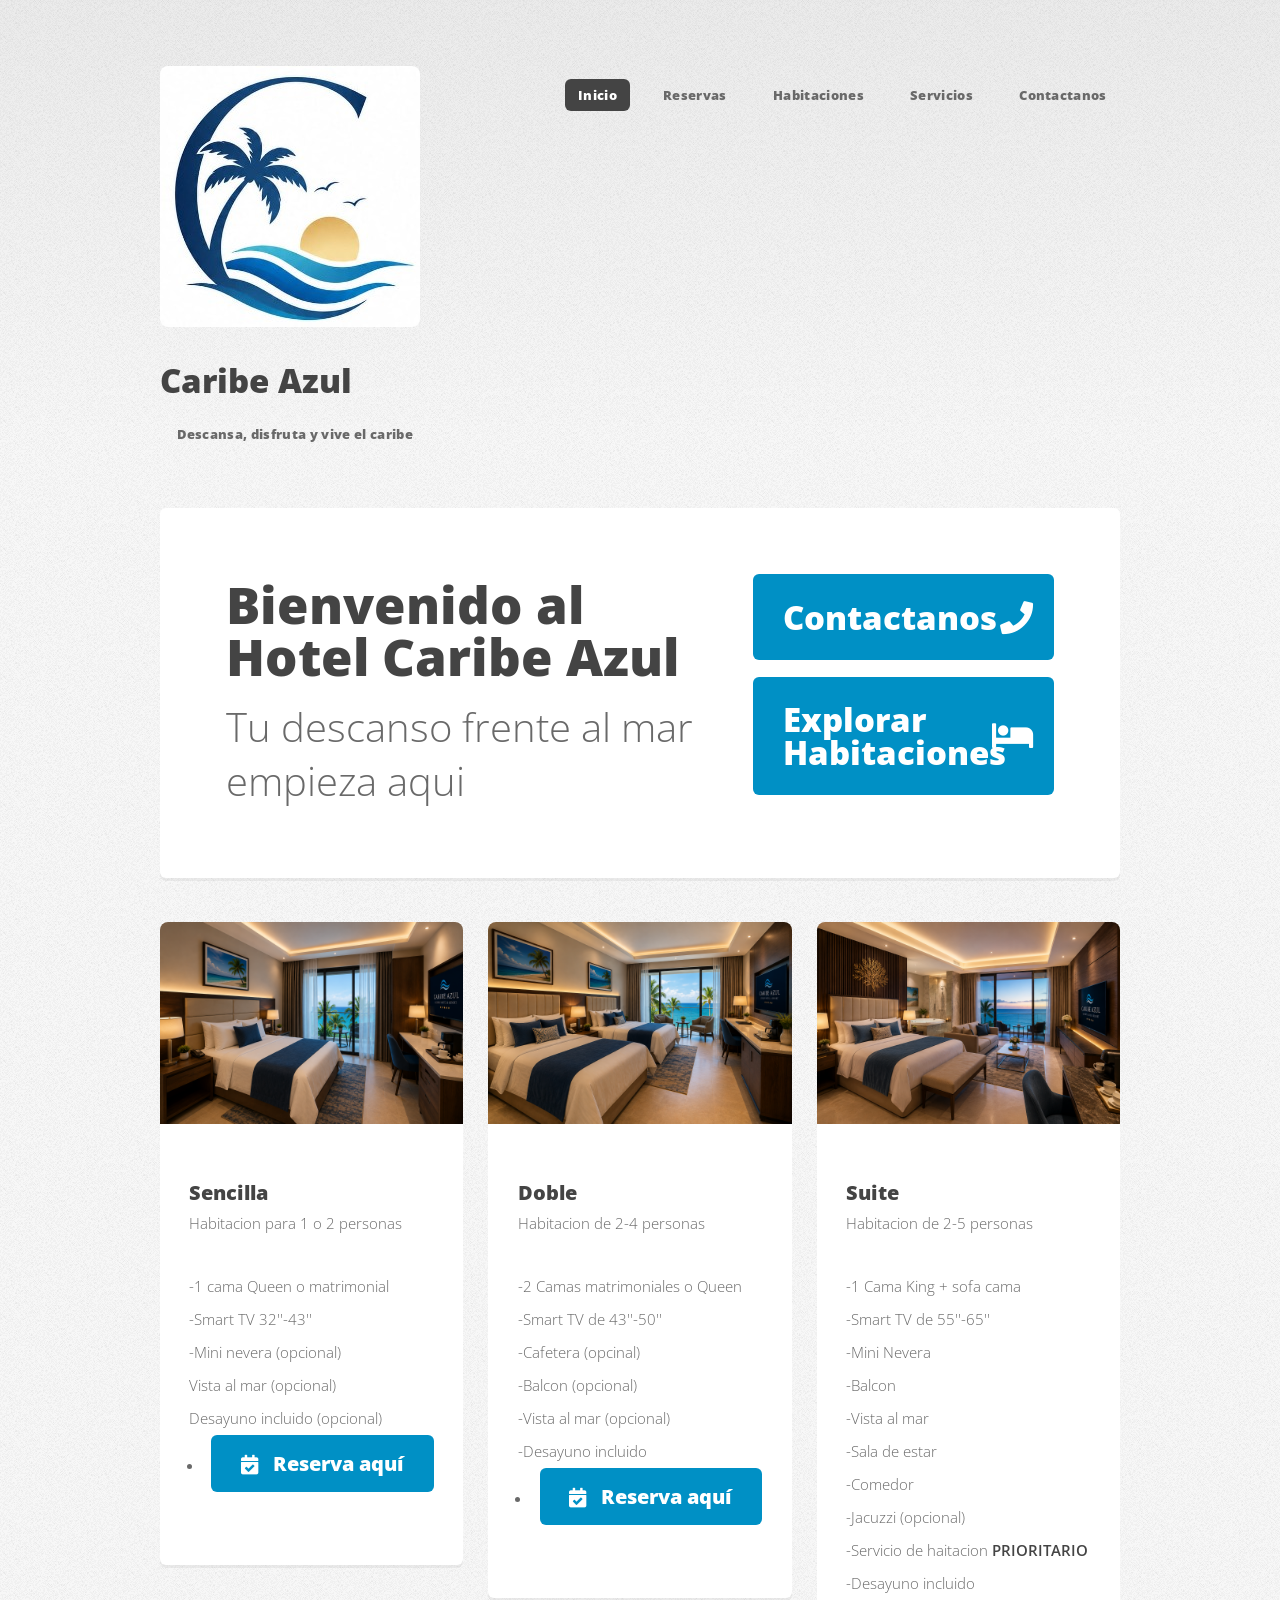
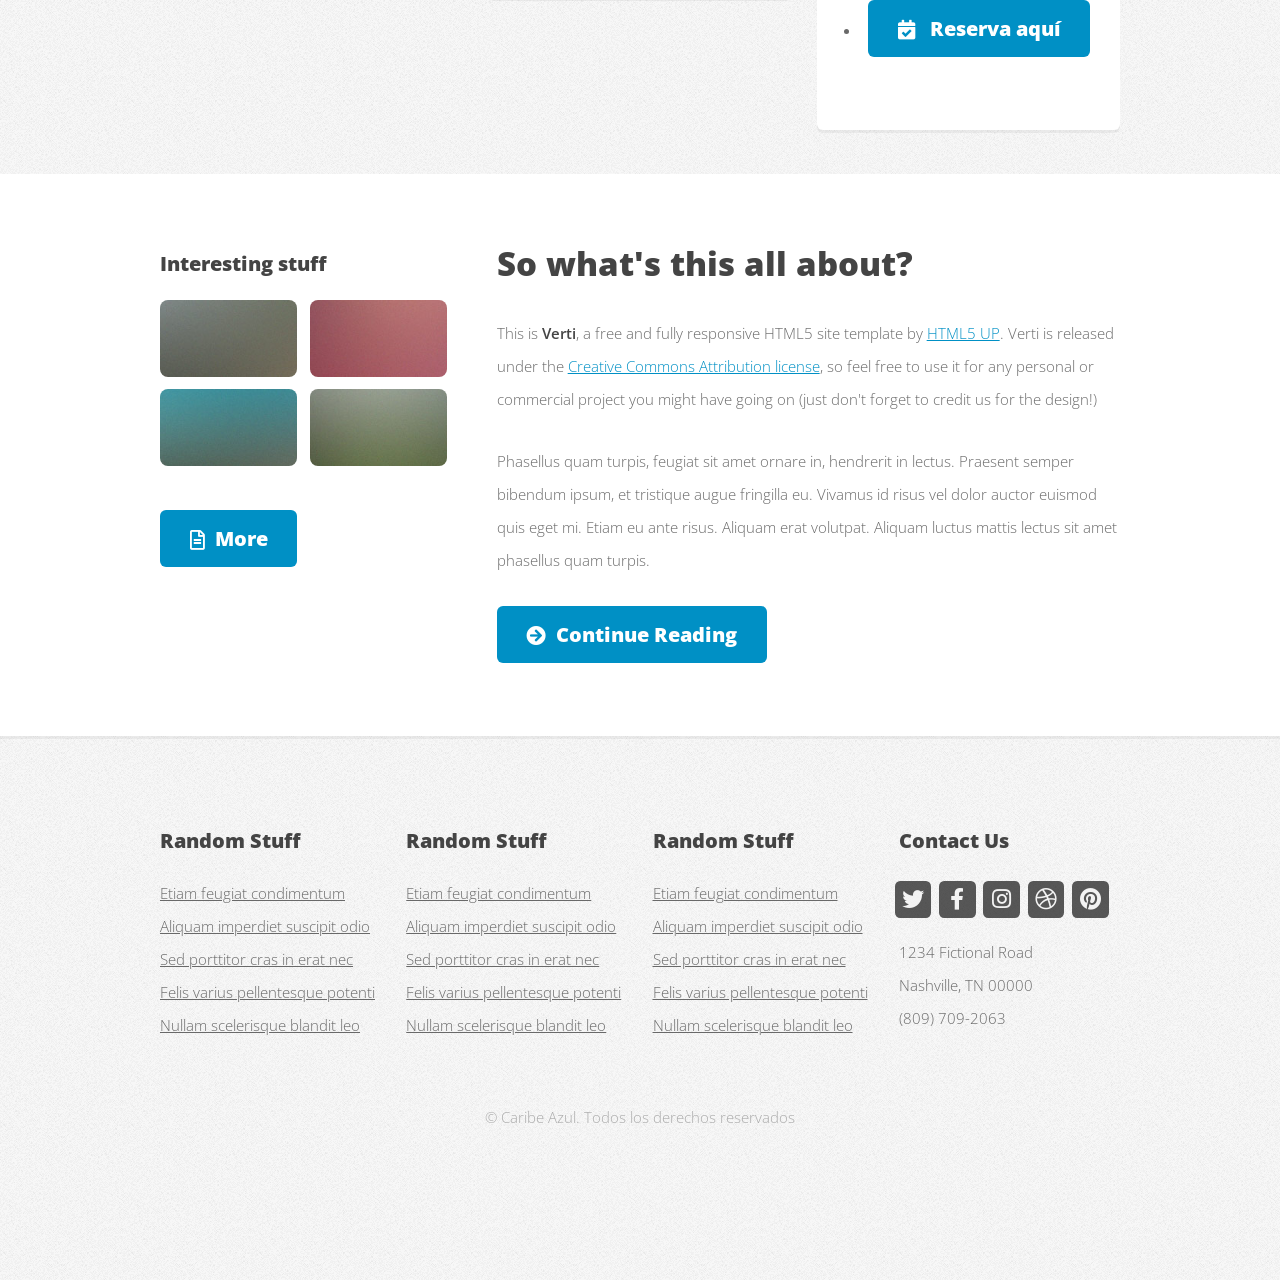
==== index.html @ dfb367d3 "Add files via upload" ====
<!DOCTYPE HTML>
<!--
	Verti by HTML5 UP
	html5up.net | @ajlkn
	Free for personal and commercial use under the CCA 3.0 license (html5up.net/license)
-->
<html>
	<head>
		<title>Verti by HTML5 UP</title>
		<meta charset="utf-8" />
		<meta name="viewport" content="width=device-width, initial-scale=1, user-scalable=no" />
		<link rel="stylesheet" href="assets/css/main.css" />
	</head>
	<body class="is-preload homepage">
		<div id="page-wrapper">

			<!-- Header -->
				<div id="header-wrapper">
					<header id="header" class="container">

						<!-- Logo -->
							<div id="logo">
								<a href="#" class="image featured"><img src="images/caribeazul4.jpeg" alt="Logo"></a><h2>Caribe Azul</h2>
								<span>Descansa, disfruta y vive el caribe</span>
							</div>

						<!-- Nav -->
							<nav id="nav">
								<ul>
									<li class="current"><a href="index.html">Inicio</a></li>
									<li>
										<a href="#">Reservas</a>
										<ul>
											<li><a href="#">Reservar habitacion</a></li>
											<li><a href="#">Consultar reserva</a></li>
											<li><a href="#">Politicas de cancelacion</a></li>
										</ul>
									</li>
									<li><a href="left-sidebar.html">Habitaciones</a></li>
									<li><a href="right-sidebar.html">Servicios</a></li>
									<li><a href="no-sidebar.html">Contactanos</a></li>
								</ul>
							</nav>

					</header>
				</div>

			<!-- Banner -->
				<div id="banner-wrapper">
					<div id="banner" class="box container">
						<div class="row">
							<div class="col-7 col-12-medium">
								<h2>Bienvenido al Hotel Caribe Azul</h2>
								<p>Tu descanso frente al mar empieza aqui</p>
							</div>
							<div class="col-5 col-12-medium">
								<ul>
									<li><a href="#contactanos" class="button large icon solid fa-phone">Contactanos</a></li>
									<li><a href="#habitaciones" class="button large icon solid fa-bed">
                                    Explorar Habitaciones</a></li>
								</ul>
							</div>
						</div>
					</div>
				</div>

			<!-- Features -->
				<div id="features-wrapper">
                 <div id="habitaciones"></div>
					<div class="container">
						<div class="row">
							<div class="col-4 col-12-medium">

								<!-- Box -->
									<section class="box feature">
										<a href="#" class="image featured"><img src="images/sencillo.png" alt="" /></a>
										<div class="inner">
											<header>
												<h2>Sencilla</h2>
												<p>Habitacion para 1 o 2 personas</p>
											</header>
											<p>-1 cama Queen o matrimonial</p>
											<p>-Smart TV 32''-43''</p>
											<p>-Mini nevera (opcional)</p>
											<p>Vista al mar (opcional)</p>
											<p>Desayuno incluido (opcional)</p>
											<ul>
									            <li><a href="#" <a href="#reservas" class="button icon solid fa-calendar-check">
                                                  Reserva aquí</a></li>
										    </ul>
										</div>
									</section>

							</div>
							<div class="col-4 col-12-medium">

								<!-- Box -->
									<section class="box feature">
										<a href="#" class="image featured"><img src="images/doble1.png" alt="" /></a>
										<div class="inner">
											<header>
												<h2>Doble</h2>
												<p>Habitacion de 2-4 personas</p>
											</header>
											<p>-2 Camas matrimoniales o Queen</p>
											<p>-Smart TV de 43''-50''</p>
											<p>-Cafetera (opcinal)</p>
											<p>-Balcon (opcional)</p>
											<p>-Vista al mar (opcional)</p>
											<p>-Desayuno incluido</p>
											<ul>
									            <li><a href="#" <a href="#reservas" class="button icon solid fa-calendar-check">
                                                  Reserva aquí</a></li>
										    </ul>
										</div>
									</section>

							</div>
							<div class="col-4 col-12-medium">

								<!-- Box -->
									<section class="box feature">
										<a href="#" class="image featured"><img src="images/suite1.png" alt="" /></a>
										<div class="inner">
											<header>
												<h2>Suite</h2>
												<p>Habitacion de 2-5 personas</p>
											</header>
											<p>-1 Cama King + sofa cama</p>
											<p>-Smart TV de 55''-65''</p>
											<p>-Mini Nevera</p>
											<p>-Balcon</p>
											<p>-Vista al mar</p>
											<p>-Sala de estar</p>
											<p>-Comedor</p>
											<p>-Jacuzzi (opcional)</p>
											<p>-Servicio de haitacion <b>PRIORITARIO</b></p>
											<p>-Desayuno incluido</p>
											<ul>
									            <li><a href="#" <a href="#reservas" class="button icon solid fa-calendar-check">
                                                  Reserva aquí</a></li>
										    </ul>
										</div>
									</section>

							</div>
						</div>
					</div>
				</div>

			<!-- Main -->
				<div id="main-wrapper">
					<div class="container">
						<div class="row gtr-200">
							<div class="col-4 col-12-medium">

								<!-- Sidebar -->
									<div id="sidebar">
										<section class="widget thumbnails">
											<h3>Interesting stuff</h3>
											<div class="grid">
												<div class="row gtr-50">
													<div class="col-6"><a href="#" class="image fit"><img src="images/pic04.jpg" alt="" /></a></div>
													<div class="col-6"><a href="#" class="image fit"><img src="images/pic05.jpg" alt="" /></a></div>
													<div class="col-6"><a href="#" class="image fit"><img src="images/pic06.jpg" alt="" /></a></div>
													<div class="col-6"><a href="#" class="image fit"><img src="images/pic07.jpg" alt="" /></a></div>
												</div>
											</div>
											<a href="#" class="button icon fa-file-alt">More</a>
										</section>
									</div>

							</div>
							<div class="col-8 col-12-medium imp-medium">

								<!-- Content -->
									<div id="content">
										<section class="last">
											<h2>So what's this all about?</h2>
											<p>This is <strong>Verti</strong>, a free and fully responsive HTML5 site template by <a href="http://html5up.net">HTML5 UP</a>.
											Verti is released under the <a href="http://html5up.net/license">Creative Commons Attribution license</a>, so feel free to use it for any personal or commercial project you might have going on (just don't forget to credit us for the design!)</p>
											<p>Phasellus quam turpis, feugiat sit amet ornare in, hendrerit in lectus. Praesent semper bibendum ipsum, et tristique augue fringilla eu. Vivamus id risus vel dolor auctor euismod quis eget mi. Etiam eu ante risus. Aliquam erat volutpat. Aliquam luctus mattis lectus sit amet phasellus quam turpis.</p>
											<a href="#" class="button icon solid fa-arrow-circle-right">Continue Reading</a>
										</section>
									</div>

							</div>
						</div>
					</div>
				</div>

			<!-- Footer -->
				<div id="footer-wrapper">
					<div id="contactanos"></div>
					<footer id="footer" class="container">
						<div class="row">
							<div class="col-3 col-6-medium col-12-small">

								<!-- Links -->
									<section class="widget links">
										<h3>Random Stuff</h3>
										<ul class="style2">
											<li><a href="#">Etiam feugiat condimentum</a></li>
											<li><a href="#">Aliquam imperdiet suscipit odio</a></li>
											<li><a href="#">Sed porttitor cras in erat nec</a></li>
											<li><a href="#">Felis varius pellentesque potenti</a></li>
											<li><a href="#">Nullam scelerisque blandit leo</a></li>
										</ul>
									</section>

							</div>
							<div class="col-3 col-6-medium col-12-small">

								<!-- Links -->
									<section class="widget links">
										<h3>Random Stuff</h3>
										<ul class="style2">
											<li><a href="#">Etiam feugiat condimentum</a></li>
											<li><a href="#">Aliquam imperdiet suscipit odio</a></li>
											<li><a href="#">Sed porttitor cras in erat nec</a></li>
											<li><a href="#">Felis varius pellentesque potenti</a></li>
											<li><a href="#">Nullam scelerisque blandit leo</a></li>
										</ul>
									</section>

							</div>
							<div class="col-3 col-6-medium col-12-small">

								<!-- Links -->
									<section class="widget links">
										<h3>Random Stuff</h3>
										<ul class="style2">
											<li><a href="#">Etiam feugiat condimentum</a></li>
											<li><a href="#">Aliquam imperdiet suscipit odio</a></li>
											<li><a href="#">Sed porttitor cras in erat nec</a></li>
											<li><a href="#">Felis varius pellentesque potenti</a></li>
											<li><a href="#">Nullam scelerisque blandit leo</a></li>
										</ul>
									</section>

							</div>
							<div class="col-3 col-6-medium col-12-small">

								<!-- Contact -->
									<section class="widget contact last">
										<h3>Contact Us</h3>
										<ul>
											<li><a href="#" class="icon brands fa-twitter"><span class="label">Twitter</span></a></li>
											<li><a href="#" class="icon brands fa-facebook-f"><span class="label">Facebook</span></a></li>
											<li><a href="#" class="icon brands fa-instagram"><span class="label">Instagram</span></a></li>
											<li><a href="#" class="icon brands fa-dribbble"><span class="label">Dribbble</span></a></li>
											<li><a href="#" class="icon brands fa-pinterest"><span class="label">Pinterest</span></a></li>
										</ul>
										<p>1234 Fictional Road<br />
										Nashville, TN 00000<br />
										(809) 709-2063</p>
									</section>

							</div>
						</div>
						<div class="row">
							<div class="col-12">
								<div id="copyright">
									<ul class="menu">
										<li>&copy; Caribe Azul. Todos los derechos reservados</li>
									</ul>
								</div>
							</div>
						</div>
					</footer>
				</div>

			</div>

		<!-- Scripts -->

			<script src="assets/js/jquery.min.js"></script>
			<script src="assets/js/jquery.dropotron.min.js"></script>
			<script src="assets/js/browser.min.js"></script>
			<script src="assets/js/breakpoints.min.js"></script>
			<script src="assets/js/util.js"></script>
			<script src="assets/js/main.js"></script>

	</body>
</html>
---- assets/css/main.css ----
@import url("fontawesome-all.min.css");
@import url("https://fonts.googleapis.com/css?family=Oleo+Script:400|Open+Sans:300,300italic,600,600italic,800");

/*
	Verti by HTML5 UP
	html5up.net | @ajlkn
	Free for personal and commercial use under the CCA 3.0 license (html5up.net/license)
*/

html, body, div, span, applet, object,
iframe, h1, h2, h3, h4, h5, h6, p, blockquote,
pre, a, abbr, acronym, address, big, cite,
code, del, dfn, em, img, ins, kbd, q, s, samp,
small, strike, strong, sub, sup, tt, var, b,
u, i, center, dl, dt, dd, ol, ul, li, fieldset,
form, label, legend, table, caption, tbody,
tfoot, thead, tr, th, td, article, aside,
canvas, details, embed, figure, figcaption,
footer, header, hgroup, menu, nav, output, ruby,
section, summary, time, mark, audio, video {
	margin: 0;
	padding: 0;
	border: 0;
	font-size: 100%;
	font: inherit;
	vertical-align: baseline;}

article, aside, details, figcaption, figure,
footer, header, hgroup, menu, nav, section {
	display: block;}

body {
	line-height: 1;
}

ol, ul {
	list-style: none;
}

blockquote, q {
	quotes: none;
}

	blockquote:before, blockquote:after, q:before, q:after {
		content: '';
		content: none;
	}

table {
	border-collapse: collapse;
	border-spacing: 0;
}

body {
	-webkit-text-size-adjust: none;
}

mark {
	background-color: transparent;
	color: inherit;
}

input::-moz-focus-inner {
	border: 0;
	padding: 0;
}

input, select, textarea {
	-moz-appearance: none;
	-webkit-appearance: none;
	-ms-appearance: none;
	appearance: none;
}

/* Basic */

	@-ms-viewport {
		width: device-width;
	}

	html {
		box-sizing: border-box;
	}

	*, *:before, *:after {
		box-sizing: inherit;
	}

	body {
		background-image: -moz-linear-gradient(top, rgba(0, 0, 0, 0.05), rgba(0, 0, 0, 0)), url("images/bg01.png");
		background-image: -webkit-linear-gradient(top, rgba(0, 0, 0, 0.05), rgba(0, 0, 0, 0)), url("images/bg01.png");
		background-image: -ms-linear-gradient(top, rgba(0, 0, 0, 0.05), rgba(0, 0, 0, 0)), url("images/bg01.png");
		background-image: linear-gradient(top, rgba(0, 0, 0, 0.05), rgba(0, 0, 0, 0)), url("images/bg01.png");
		background-color: #f7f7f7;
		background-position: top left, top left;
		background-repeat: repeat-x, repeat;
		background-size: 100% 30em, auto;
		font-family: 'Open Sans', sans-serif;
		font-size: 13pt;
		color: #696969;
		font-weight: 300;
		line-height: 2.25em;
	}

		body.is-preload *, body.is-preload *:before, body.is-preload *:after {
			-moz-animation: none !important;
			-webkit-animation: none !important;
			-ms-animation: none !important;
			animation: none !important;
			-moz-transition: none !important;
			-webkit-transition: none !important;
			-ms-transition: none !important;
			transition: none !important;
		}

	input, select, textarea {
		font-family: 'Open Sans', sans-serif;
		font-size: 13pt;
		color: #696969;
		font-weight: 300;
		line-height: 2.25em;
	}

	a {
		color: #0090c5;
		text-decoration: underline;
	}

		a:hover {
			text-decoration: none;
		}

	h1, h2, h3, h4, h5, h6 {
		color: #444;
		font-weight: 800;
	}

		h1 a, h2 a, h3 a, h4 a, h5 a, h6 a {
			color: inherit;
			text-decoration: none;
			outline: 0;
		}

	h2 {
		font-size: 2.25em;
		margin: 0 0 1.1em 0;
		line-height: 1em;
	}

	h3 {
		font-size: 1.35em;
		margin: 0 0 1em 0;
	}

	b, strong {
		font-weight: 600;
		color: #444;
	}

	i, em {
		font-style: italic;
	}

	br.clear {
		clear: both;
	}

	sub {
		position: relative;
		top: 0.5em;
		font-size: 0.8em;
	}

	sup {
		position: relative;
		top: -0.5em;
		font-size: 0.8em;
	}

	hr {
		border: 0;
		border-top: solid 1px #eee;
	}

	blockquote {
		border-left: solid 0.5em #eee;
		padding: 1em 0 1em 2em;
		font-style: italic;
	}

	p, ul, ol, dl, table {
		margin-bottom: 2em;
	}

/* Container */

	.container {
		margin: 0 auto;
		max-width: 100%;
		width: 1400px;
	}

		@media screen and (max-width: 1680px) {

			.container {
				width: 1200px;
			}

		}

		@media screen and (max-width: 1280px) {

			.container {
				width: 960px;
			}

		}

		@media screen and (max-width: 980px) {

			.container {
				width: 90%;
			}

		}

		@media screen and (max-width: 736px) {

			.container {
				width: 100%;
			}

		}

/* Row */

	.row {
		display: flex;
		flex-wrap: wrap;
		box-sizing: border-box;
		align-items: stretch;
	}

		.row > * {
			box-sizing: border-box;
		}

		.row.gtr-uniform > * > :last-child {
			margin-bottom: 0;
		}

		.row.aln-left {
			justify-content: flex-start;
		}

		.row.aln-center {
			justify-content: center;
		}

		.row.aln-right {
			justify-content: flex-end;
		}

		.row.aln-top {
			align-items: flex-start;
		}

		.row.aln-middle {
			align-items: center;
		}

		.row.aln-bottom {
			align-items: flex-end;
		}

		.row > .imp {
			order: -1;
		}

		.row > .col-1 {
			width: 8.33333%;
		}

		.row > .off-1 {
			margin-left: 8.33333%;
		}

		.row > .col-2 {
			width: 16.66667%;
		}

		.row > .off-2 {
			margin-left: 16.66667%;
		}

		.row > .col-3 {
			width: 25%;
		}

		.row > .off-3 {
			margin-left: 25%;
		}

		.row > .col-4 {
			width: 33.33333%;
		}

		.row > .off-4 {
			margin-left: 33.33333%;
		}

		.row > .col-5 {
			width: 41.66667%;
		}

		.row > .off-5 {
			margin-left: 41.66667%;
		}

		.row > .col-6 {
			width: 50%;
		}

		.row > .off-6 {
			margin-left: 50%;
		}

		.row > .col-7 {
			width: 58.33333%;
		}

		.row > .off-7 {
			margin-left: 58.33333%;
		}

		.row > .col-8 {
			width: 66.66667%;
		}

		.row > .off-8 {
			margin-left: 66.66667%;
		}

		.row > .col-9 {
			width: 75%;
		}

		.row > .off-9 {
			margin-left: 75%;
		}

		.row > .col-10 {
			width: 83.33333%;
		}

		.row > .off-10 {
			margin-left: 83.33333%;
		}

		.row > .col-11 {
			width: 91.66667%;
		}

		.row > .off-11 {
			margin-left: 91.66667%;
		}

		.row > .col-12 {
			width: 100%;
		}

		.row > .off-12 {
			margin-left: 100%;
		}

		.row.gtr-0 {
			margin-top: 0px;
			margin-left: 0px;
		}

			.row.gtr-0 > * {
				padding: 0px 0 0 0px;
			}

			.row.gtr-0.gtr-uniform {
				margin-top: 0px;
			}

				.row.gtr-0.gtr-uniform > * {
					padding-top: 0px;
				}

		.row.gtr-25 {
			margin-top: -10px;
			margin-left: -10px;
		}

			.row.gtr-25 > * {
				padding: 10px 0 0 10px;
			}

			.row.gtr-25.gtr-uniform {
				margin-top: -10px;
			}

				.row.gtr-25.gtr-uniform > * {
					padding-top: 10px;
				}

		.row.gtr-50 {
			margin-top: -20px;
			margin-left: -20px;
		}

			.row.gtr-50 > * {
				padding: 20px 0 0 20px;
			}

			.row.gtr-50.gtr-uniform {
				margin-top: -20px;
			}

				.row.gtr-50.gtr-uniform > * {
					padding-top: 20px;
				}

		.row {
			margin-top: -40px;
			margin-left: -40px;
		}

			.row > * {
				padding: 40px 0 0 40px;
			}

			.row.gtr-uniform {
				margin-top: -40px;
			}

				.row.gtr-uniform > * {
					padding-top: 40px;
				}

		.row.gtr-150 {
			margin-top: -60px;
			margin-left: -60px;
		}

			.row.gtr-150 > * {
				padding: 60px 0 0 60px;
			}

			.row.gtr-150.gtr-uniform {
				margin-top: -60px;
			}

				.row.gtr-150.gtr-uniform > * {
					padding-top: 60px;
				}

		.row.gtr-200 {
			margin-top: -80px;
			margin-left: -80px;
		}

			.row.gtr-200 > * {
				padding: 80px 0 0 80px;
			}

			.row.gtr-200.gtr-uniform {
				margin-top: -80px;
			}

				.row.gtr-200.gtr-uniform > * {
					padding-top: 80px;
				}

		@media screen and (max-width: 1680px) {

			.row {
				display: flex;
				flex-wrap: wrap;
				box-sizing: border-box;
				align-items: stretch;
			}

				.row > * {
					box-sizing: border-box;
				}

				.row.gtr-uniform > * > :last-child {
					margin-bottom: 0;
				}

				.row.aln-left {
					justify-content: flex-start;
				}

				.row.aln-center {
					justify-content: center;
				}

				.row.aln-right {
					justify-content: flex-end;
				}

				.row.aln-top {
					align-items: flex-start;
				}

				.row.aln-middle {
					align-items: center;
				}

				.row.aln-bottom {
					align-items: flex-end;
				}

				.row > .imp-xlarge {
					order: -1;
				}

				.row > .col-1-xlarge {
					width: 8.33333%;
				}

				.row > .off-1-xlarge {
					margin-left: 8.33333%;
				}

				.row > .col-2-xlarge {
					width: 16.66667%;
				}

				.row > .off-2-xlarge {
					margin-left: 16.66667%;
				}

				.row > .col-3-xlarge {
					width: 25%;
				}

				.row > .off-3-xlarge {
					margin-left: 25%;
				}

				.row > .col-4-xlarge {
					width: 33.33333%;
				}

				.row > .off-4-xlarge {
					margin-left: 33.33333%;
				}

				.row > .col-5-xlarge {
					width: 41.66667%;
				}

				.row > .off-5-xlarge {
					margin-left: 41.66667%;
				}

				.row > .col-6-xlarge {
					width: 50%;
				}

				.row > .off-6-xlarge {
					margin-left: 50%;
				}

				.row > .col-7-xlarge {
					width: 58.33333%;
				}

				.row > .off-7-xlarge {
					margin-left: 58.33333%;
				}

				.row > .col-8-xlarge {
					width: 66.66667%;
				}

				.row > .off-8-xlarge {
					margin-left: 66.66667%;
				}

				.row > .col-9-xlarge {
					width: 75%;
				}

				.row > .off-9-xlarge {
					margin-left: 75%;
				}

				.row > .col-10-xlarge {
					width: 83.33333%;
				}

				.row > .off-10-xlarge {
					margin-left: 83.33333%;
				}

				.row > .col-11-xlarge {
					width: 91.66667%;
				}

				.row > .off-11-xlarge {
					margin-left: 91.66667%;
				}

				.row > .col-12-xlarge {
					width: 100%;
				}

				.row > .off-12-xlarge {
					margin-left: 100%;
				}

				.row.gtr-0 {
					margin-top: 0px;
					margin-left: 0px;
				}

					.row.gtr-0 > * {
						padding: 0px 0 0 0px;
					}

					.row.gtr-0.gtr-uniform {
						margin-top: 0px;
					}

						.row.gtr-0.gtr-uniform > * {
							padding-top: 0px;
						}

				.row.gtr-25 {
					margin-top: -10px;
					margin-left: -10px;
				}

					.row.gtr-25 > * {
						padding: 10px 0 0 10px;
					}

					.row.gtr-25.gtr-uniform {
						margin-top: -10px;
					}

						.row.gtr-25.gtr-uniform > * {
							padding-top: 10px;
						}

				.row.gtr-50 {
					margin-top: -20px;
					margin-left: -20px;
				}

					.row.gtr-50 > * {
						padding: 20px 0 0 20px;
					}

					.row.gtr-50.gtr-uniform {
						margin-top: -20px;
					}

						.row.gtr-50.gtr-uniform > * {
							padding-top: 20px;
						}

				.row {
					margin-top: -40px;
					margin-left: -40px;
				}

					.row > * {
						padding: 40px 0 0 40px;
					}

					.row.gtr-uniform {
						margin-top: -40px;
					}

						.row.gtr-uniform > * {
							padding-top: 40px;
						}

				.row.gtr-150 {
					margin-top: -60px;
					margin-left: -60px;
				}

					.row.gtr-150 > * {
						padding: 60px 0 0 60px;
					}

					.row.gtr-150.gtr-uniform {
						margin-top: -60px;
					}

						.row.gtr-150.gtr-uniform > * {
							padding-top: 60px;
						}

				.row.gtr-200 {
					margin-top: -80px;
					margin-left: -80px;
				}

					.row.gtr-200 > * {
						padding: 80px 0 0 80px;
					}

					.row.gtr-200.gtr-uniform {
						margin-top: -80px;
					}

						.row.gtr-200.gtr-uniform > * {
							padding-top: 80px;
						}

		}

		@media screen and (max-width: 1280px) {

			.row {
				display: flex;
				flex-wrap: wrap;
				box-sizing: border-box;
				align-items: stretch;
			}

				.row > * {
					box-sizing: border-box;
				}

				.row.gtr-uniform > * > :last-child {
					margin-bottom: 0;
				}

				.row.aln-left {
					justify-content: flex-start;
				}

				.row.aln-center {
					justify-content: center;
				}

				.row.aln-right {
					justify-content: flex-end;
				}

				.row.aln-top {
					align-items: flex-start;
				}

				.row.aln-middle {
					align-items: center;
				}

				.row.aln-bottom {
					align-items: flex-end;
				}

				.row > .imp-large {
					order: -1;
				}

				.row > .col-1-large {
					width: 8.33333%;
				}

				.row > .off-1-large {
					margin-left: 8.33333%;
				}

				.row > .col-2-large {
					width: 16.66667%;
				}

				.row > .off-2-large {
					margin-left: 16.66667%;
				}

				.row > .col-3-large {
					width: 25%;
				}

				.row > .off-3-large {
					margin-left: 25%;
				}

				.row > .col-4-large {
					width: 33.33333%;
				}

				.row > .off-4-large {
					margin-left: 33.33333%;
				}

				.row > .col-5-large {
					width: 41.66667%;
				}

				.row > .off-5-large {
					margin-left: 41.66667%;
				}

				.row > .col-6-large {
					width: 50%;
				}

				.row > .off-6-large {
					margin-left: 50%;
				}

				.row > .col-7-large {
					width: 58.33333%;
				}

				.row > .off-7-large {
					margin-left: 58.33333%;
				}

				.row > .col-8-large {
					width: 66.66667%;
				}

				.row > .off-8-large {
					margin-left: 66.66667%;
				}

				.row > .col-9-large {
					width: 75%;
				}

				.row > .off-9-large {
					margin-left: 75%;
				}

				.row > .col-10-large {
					width: 83.33333%;
				}

				.row > .off-10-large {
					margin-left: 83.33333%;
				}

				.row > .col-11-large {
					width: 91.66667%;
				}

				.row > .off-11-large {
					margin-left: 91.66667%;
				}

				.row > .col-12-large {
					width: 100%;
				}

				.row > .off-12-large {
					margin-left: 100%;
				}

				.row.gtr-0 {
					margin-top: 0px;
					margin-left: 0px;
				}

					.row.gtr-0 > * {
						padding: 0px 0 0 0px;
					}

					.row.gtr-0.gtr-uniform {
						margin-top: 0px;
					}

						.row.gtr-0.gtr-uniform > * {
							padding-top: 0px;
						}

				.row.gtr-25 {
					margin-top: -6.25px;
					margin-left: -6.25px;
				}

					.row.gtr-25 > * {
						padding: 6.25px 0 0 6.25px;
					}

					.row.gtr-25.gtr-uniform {
						margin-top: -6.25px;
					}

						.row.gtr-25.gtr-uniform > * {
							padding-top: 6.25px;
						}

				.row.gtr-50 {
					margin-top: -12.5px;
					margin-left: -12.5px;
				}

					.row.gtr-50 > * {
						padding: 12.5px 0 0 12.5px;
					}

					.row.gtr-50.gtr-uniform {
						margin-top: -12.5px;
					}

						.row.gtr-50.gtr-uniform > * {
							padding-top: 12.5px;
						}

				.row {
					margin-top: -25px;
					margin-left: -25px;
				}

					.row > * {
						padding: 25px 0 0 25px;
					}

					.row.gtr-uniform {
						margin-top: -25px;
					}

						.row.gtr-uniform > * {
							padding-top: 25px;
						}

				.row.gtr-150 {
					margin-top: -37.5px;
					margin-left: -37.5px;
				}

					.row.gtr-150 > * {
						padding: 37.5px 0 0 37.5px;
					}

					.row.gtr-150.gtr-uniform {
						margin-top: -37.5px;
					}

						.row.gtr-150.gtr-uniform > * {
							padding-top: 37.5px;
						}

				.row.gtr-200 {
					margin-top: -50px;
					margin-left: -50px;
				}

					.row.gtr-200 > * {
						padding: 50px 0 0 50px;
					}

					.row.gtr-200.gtr-uniform {
						margin-top: -50px;
					}

						.row.gtr-200.gtr-uniform > * {
							padding-top: 50px;
						}

		}

		@media screen and (max-width: 980px) {

			.row {
				display: flex;
				flex-wrap: wrap;
				box-sizing: border-box;
				align-items: stretch;
			}

				.row > * {
					box-sizing: border-box;
				}

				.row.gtr-uniform > * > :last-child {
					margin-bottom: 0;
				}

				.row.aln-left {
					justify-content: flex-start;
				}

				.row.aln-center {
					justify-content: center;
				}

				.row.aln-right {
					justify-content: flex-end;
				}

				.row.aln-top {
					align-items: flex-start;
				}

				.row.aln-middle {
					align-items: center;
				}

				.row.aln-bottom {
					align-items: flex-end;
				}

				.row > .imp-medium {
					order: -1;
				}

				.row > .col-1-medium {
					width: 8.33333%;
				}

				.row > .off-1-medium {
					margin-left: 8.33333%;
				}

				.row > .col-2-medium {
					width: 16.66667%;
				}

				.row > .off-2-medium {
					margin-left: 16.66667%;
				}

				.row > .col-3-medium {
					width: 25%;
				}

				.row > .off-3-medium {
					margin-left: 25%;
				}

				.row > .col-4-medium {
					width: 33.33333%;
				}

				.row > .off-4-medium {
					margin-left: 33.33333%;
				}

				.row > .col-5-medium {
					width: 41.66667%;
				}

				.row > .off-5-medium {
					margin-left: 41.66667%;
				}

				.row > .col-6-medium {
					width: 50%;
				}

				.row > .off-6-medium {
					margin-left: 50%;
				}

				.row > .col-7-medium {
					width: 58.33333%;
				}

				.row > .off-7-medium {
					margin-left: 58.33333%;
				}

				.row > .col-8-medium {
					width: 66.66667%;
				}

				.row > .off-8-medium {
					margin-left: 66.66667%;
				}

				.row > .col-9-medium {
					width: 75%;
				}

				.row > .off-9-medium {
					margin-left: 75%;
				}

				.row > .col-10-medium {
					width: 83.33333%;
				}

				.row > .off-10-medium {
					margin-left: 83.33333%;
				}

				.row > .col-11-medium {
					width: 91.66667%;
				}

				.row > .off-11-medium {
					margin-left: 91.66667%;
				}

				.row > .col-12-medium {
					width: 100%;
				}

				.row > .off-12-medium {
					margin-left: 100%;
				}

				.row.gtr-0 {
					margin-top: 0px;
					margin-left: 0px;
				}

					.row.gtr-0 > * {
						padding: 0px 0 0 0px;
					}

					.row.gtr-0.gtr-uniform {
						margin-top: 0px;
					}

						.row.gtr-0.gtr-uniform > * {
							padding-top: 0px;
						}

				.row.gtr-25 {
					margin-top: -6.25px;
					margin-left: -6.25px;
				}

					.row.gtr-25 > * {
						padding: 6.25px 0 0 6.25px;
					}

					.row.gtr-25.gtr-uniform {
						margin-top: -6.25px;
					}

						.row.gtr-25.gtr-uniform > * {
							padding-top: 6.25px;
						}

				.row.gtr-50 {
					margin-top: -12.5px;
					margin-left: -12.5px;
				}

					.row.gtr-50 > * {
						padding: 12.5px 0 0 12.5px;
					}

					.row.gtr-50.gtr-uniform {
						margin-top: -12.5px;
					}

						.row.gtr-50.gtr-uniform > * {
							padding-top: 12.5px;
						}

				.row {
					margin-top: -25px;
					margin-left: -25px;
				}

					.row > * {
						padding: 25px 0 0 25px;
					}

					.row.gtr-uniform {
						margin-top: -25px;
					}

						.row.gtr-uniform > * {
							padding-top: 25px;
						}

				.row.gtr-150 {
					margin-top: -37.5px;
					margin-left: -37.5px;
				}

					.row.gtr-150 > * {
						padding: 37.5px 0 0 37.5px;
					}

					.row.gtr-150.gtr-uniform {
						margin-top: -37.5px;
					}

						.row.gtr-150.gtr-uniform > * {
							padding-top: 37.5px;
						}

				.row.gtr-200 {
					margin-top: -50px;
					margin-left: -50px;
				}

					.row.gtr-200 > * {
						padding: 50px 0 0 50px;
					}

					.row.gtr-200.gtr-uniform {
						margin-top: -50px;
					}

						.row.gtr-200.gtr-uniform > * {
							padding-top: 50px;
						}

		}

		@media screen and (max-width: 736px) {

			.row {
				display: flex;
				flex-wrap: wrap;
				box-sizing: border-box;
				align-items: stretch;
			}

				.row > * {
					box-sizing: border-box;
				}

				.row.gtr-uniform > * > :last-child {
					margin-bottom: 0;
				}

				.row.aln-left {
					justify-content: flex-start;
				}

				.row.aln-center {
					justify-content: center;
				}

				.row.aln-right {
					justify-content: flex-end;
				}

				.row.aln-top {
					align-items: flex-start;
				}

				.row.aln-middle {
					align-items: center;
				}

				.row.aln-bottom {
					align-items: flex-end;
				}

				.row > .imp-small {
					order: -1;
				}

				.row > .col-1-small {
					width: 8.33333%;
				}

				.row > .off-1-small {
					margin-left: 8.33333%;
				}

				.row > .col-2-small {
					width: 16.66667%;
				}

				.row > .off-2-small {
					margin-left: 16.66667%;
				}

				.row > .col-3-small {
					width: 25%;
				}

				.row > .off-3-small {
					margin-left: 25%;
				}

				.row > .col-4-small {
					width: 33.33333%;
				}

				.row > .off-4-small {
					margin-left: 33.33333%;
				}

				.row > .col-5-small {
					width: 41.66667%;
				}

				.row > .off-5-small {
					margin-left: 41.66667%;
				}

				.row > .col-6-small {
					width: 50%;
				}

				.row > .off-6-small {
					margin-left: 50%;
				}

				.row > .col-7-small {
					width: 58.33333%;
				}

				.row > .off-7-small {
					margin-left: 58.33333%;
				}

				.row > .col-8-small {
					width: 66.66667%;
				}

				.row > .off-8-small {
					margin-left: 66.66667%;
				}

				.row > .col-9-small {
					width: 75%;
				}

				.row > .off-9-small {
					margin-left: 75%;
				}

				.row > .col-10-small {
					width: 83.33333%;
				}

				.row > .off-10-small {
					margin-left: 83.33333%;
				}

				.row > .col-11-small {
					width: 91.66667%;
				}

				.row > .off-11-small {
					margin-left: 91.66667%;
				}

				.row > .col-12-small {
					width: 100%;
				}

				.row > .off-12-small {
					margin-left: 100%;
				}

				.row.gtr-0 {
					margin-top: 0px;
					margin-left: 0px;
				}

					.row.gtr-0 > * {
						padding: 0px 0 0 0px;
					}

					.row.gtr-0.gtr-uniform {
						margin-top: 0px;
					}

						.row.gtr-0.gtr-uniform > * {
							padding-top: 0px;
						}

				.row.gtr-25 {
					margin-top: -5px;
					margin-left: -5px;
				}

					.row.gtr-25 > * {
						padding: 5px 0 0 5px;
					}

					.row.gtr-25.gtr-uniform {
						margin-top: -5px;
					}

						.row.gtr-25.gtr-uniform > * {
							padding-top: 5px;
						}

				.row.gtr-50 {
					margin-top: -10px;
					margin-left: -10px;
				}

					.row.gtr-50 > * {
						padding: 10px 0 0 10px;
					}

					.row.gtr-50.gtr-uniform {
						margin-top: -10px;
					}

						.row.gtr-50.gtr-uniform > * {
							padding-top: 10px;
						}

				.row {
					margin-top: -20px;
					margin-left: -20px;
				}

					.row > * {
						padding: 20px 0 0 20px;
					}

					.row.gtr-uniform {
						margin-top: -20px;
					}

						.row.gtr-uniform > * {
							padding-top: 20px;
						}

				.row.gtr-150 {
					margin-top: -30px;
					margin-left: -30px;
				}

					.row.gtr-150 > * {
						padding: 30px 0 0 30px;
					}

					.row.gtr-150.gtr-uniform {
						margin-top: -30px;
					}

						.row.gtr-150.gtr-uniform > * {
							padding-top: 30px;
						}

				.row.gtr-200 {
					margin-top: -40px;
					margin-left: -40px;
				}

					.row.gtr-200 > * {
						padding: 40px 0 0 40px;
					}

					.row.gtr-200.gtr-uniform {
						margin-top: -40px;
					}

						.row.gtr-200.gtr-uniform > * {
							padding-top: 40px;
						}

		}

/* Section/Article */

	section, article {
		margin-bottom: 5em;
	}

	section > :last-child,
	article > :last-child,
	section:last-child,
	article:last-child {
		margin-bottom: 0;
	}

	header {
		margin: 0 0 2em 0;
	}

		header h2, header h3 {
			margin: 0 0 0.25em 0;
		}

		header p {
			margin: 0;
		}

	footer {
		margin: 2.5em 0 0 0;
	}

/* Forms */

	form label {
		display: block;
		font-weight: 800;
		margin: 0 0 1em 0;
		font-size: 0.8em;
		color: #444;
	}

	form input[type="text"],
	form input[type="email"],
	form input[type="password"],
	form select,
	form textarea {
		-webkit-appearance: none;
		display: block;
		width: 100%;
		border-radius: 8px;
		border: solid 1px #eee;
	}

		form input[type="text"]:focus,
		form input[type="email"]:focus,
		form input[type="password"]:focus,
		form select:focus,
		form textarea:focus {
			border-color: #0090c5;
		}

	form input[type="text"],
	form input[type="email"],
	form input[type="password"] {
		line-height: 3em;
		padding: 0 1em;
	}

	form select {
		line-height: 3em;
		padding: 0 1em;
	}

	form textarea {
		min-height: 9em;
		padding: 1em;
	}

	form ::-webkit-input-placeholder {
		color: #555 !important;
	}

	form :-moz-placeholder {
		color: #555 !important;
	}

	form ::-moz-placeholder {
		color: #555 !important;
	}

	form :-ms-input-placeholder {
		color: #555 !important;
	}

	form ::-moz-focus-inner {
		border: 0;
	}

/* Tables */

	table {
		width: 100%;
	}

		table tr {
			border-top: solid 1px #eee;
		}

			table tr:first-child {
				border-top: 0;
			}

		table td {
			padding: 0.5em 1em 0.5em 1em;
		}

		table th {
			text-align: left;
			padding: 0.5em 1em 0.5em 1em;
			font-weight: 800;
			margin: 0 0 1em 0;
		}

		table thead {
			background: #404248;
			color: #fff;
		}

/* Image */

	.image {
		display: inline-block;
		outline: 0;
	}

		.image img {
			display: block;
			width: 100%;
			border-radius: 8px;
		}

		.image.fit {
			display: block;
			width: 100%;
		}

		.image.featured {
			display: block;
			width: 100%;
			margin: 0 0 2.5em 0;
		}

		.image.left {
			float: left;
			margin: 0 2em 2em 0;
		}

		.image.centered {
			display: block;
			margin: 0 0 2.5em 0;
		}

			.image.centered img {
				margin: 0 auto;
				width: auto;
			}

/* Button */

	input[type="button"],
	input[type="submit"],
	input[type="reset"],
	button,
	.button {
		-moz-transition: background-color .25s ease-in-out;
		-webkit-transition: background-color .25s ease-in-out;
		-ms-transition: background-color .25s ease-in-out;
		transition: background-color .25s ease-in-out;
		-webkit-appearance: none;
		position: relative;
		display: inline-block;
		background: #0090c5;
		color: #fff;
		text-decoration: none;
		border-radius: 6px;
		font-weight: 800;
		outline: 0;
		border: 0;
		cursor: pointer;
		font-size: 1.35em;
		padding: 0.6em 1.5em;
	}

		input[type="button"].icon:before,
		input[type="submit"].icon:before,
		input[type="reset"].icon:before,
		button.icon:before,
		.button.icon:before {
			position: relative;
			margin-right: 0.5em;
			top: 0.05em;
		}

		input[type="button"]:hover,
		input[type="submit"]:hover,
		input[type="reset"]:hover,
		button:hover,
		.button:hover {
			background: #10a0d5;
		}

		input[type="button"]:active,
		input[type="submit"]:active,
		input[type="reset"]:active,
		button:active,
		.button:active {
			background: #20b0e5;
		}

		input[type="button"].alt,
		input[type="submit"].alt,
		input[type="reset"].alt,
		button.alt,
		.button.alt {
			background: #f1f1f1;
			background: rgba(0, 0, 0, 0.05);
			color: #444;
		}

			input[type="button"].alt:hover,
			input[type="submit"].alt:hover,
			input[type="reset"].alt:hover,
			button.alt:hover,
			.button.alt:hover {
				background: #e8e8e8;
				background: rgba(0, 0, 0, 0.085);
			}

			input[type="button"].alt:active,
			input[type="submit"].alt:active,
			input[type="reset"].alt:active,
			button.alt:active,
			.button.alt:active {
				background: #e4e4e4;
				background: rgba(0, 0, 0, 0.15);
			}

		input[type="button"].large,
		input[type="submit"].large,
		input[type="reset"].large,
		button.large,
		.button.large {
			font-size: 2.25em;
			padding: 0.8em 0.9em;
		}

/* List */

	ul {
		list-style: disc;
		padding-left: 1em;
	}

		ul li {
			padding-left: 0.5em;
		}

		ul.style2 {
			list-style: none;
			padding-left: 0;
		}

			ul.style2 li {
				padding-left: 0;
			}

	ol {
		list-style: decimal;
		padding-left: 1.25em;
	}

		ol li {
			padding-left: 0.25em;
		}

/* Actions */

	ul.actions {
		list-style: none;
		padding-left: 0;
	}

		ul.actions li {
			display: inline-block;
			padding: 0 0 0 0.25em;
			margin: 0 0 0 0.25em;
		}

			ul.actions li:first-child {
				margin-left: 0;
				padding-left: 0;
			}

/* Menu */

	ul.menu {
		list-style: none;
		padding-left: 0;
	}

		ul.menu li {
			border-left: solid 1px #e0e0e0;
			display: inline-block;
			padding: 0 0 0 0.75em;
			margin: 0 0 0 0.75em;
		}

			ul.menu li:first-child {
				border-left: 0;
				margin-left: 0;
				padding-left: 0;
			}

/* Box */

	.box {
		background: #fff;
		border-radius: 6px;
		box-shadow: 0px 3px 0px 0px rgba(0, 0, 0, 0.05);
		padding: 2em;
	}

		.box.feature {
			padding: 0;
		}

			.box.feature .inner {
				padding: 4em 2em 3em 2em;
			}

			.box.feature h2 {
				font-size: 1.35em;
			}

			.box.feature p {
				margin: 0;
			}

			.box.feature .image {
				position: relative;
				margin: 0;
			}

				.box.feature .image img {
					border-bottom-left-radius: 0;
					border-bottom-right-radius: 0;
				}

/* Icons */

	.icon {
		text-decoration: none;
		position: relative;
		text-decoration: none;
	}

		.icon:before {
			-moz-osx-font-smoothing: grayscale;
			-webkit-font-smoothing: antialiased;
			display: inline-block;
			font-style: normal;
			font-variant: normal;
			text-rendering: auto;
			line-height: 1;
			text-transform: none !important;
			font-family: 'Font Awesome 5 Free';
			font-weight: 400;
		}

		.icon:before {
			line-height: inherit;
		}

		.icon.solid:before {
			font-weight: 900;
		}

		.icon.brands:before {
			font-family: 'Font Awesome 5 Brands';
		}

		.icon > .label {
			display: none;
		}

/* Widgets */

	.widget.thumbnails .grid {
		margin: 0 0 3em 0;
	}

	.widget.thumbnails .image {
		margin: 0;
	}

	.widget.contact ul {
		list-style: none;
		padding-left: 0;
		overflow: hidden;
		position: relative;
		left: -4px;
		top: 4px;
		margin-bottom: 1.5em;
	}

		.widget.contact ul li {
			display: inline-block;
			margin-right: 0.25em;
			padding-left: 0;
		}

			.widget.contact ul li a {
				-moz-transition: background-color .25s ease-in-out;
				-webkit-transition: background-color .25s ease-in-out;
				-ms-transition: background-color .25s ease-in-out;
				transition: background-color .25s ease-in-out;
				display: inline-block;
				width: 2.5em;
				height: 2.5em;
				text-align: center;
				line-height: 2.5em;
				border-radius: 0.35em;
				outline: 0;
				opacity: 0.75;
				text-decoration: none;
				background: #222222;
			}

				.widget.contact ul li a:before {
					color: #f3f3f3;
					font-size: 1.5em;
					line-height: inherit;
				}

				.widget.contact ul li a:hover {
					background: #444444;
				}

				.widget.contact ul li a:active {
					background: #666666;
				}

/* Wrappers */

	#header-wrapper {
		padding: 4.5em 0 3em 0;
	}

	#features-wrapper {
		padding: 3em 0 3em 0;
	}

	#main-wrapper {
		background: #fff;
		box-shadow: 0px 3px 0px 0px rgba(0, 0, 0, 0.05);
		padding: 5em 0 5em 0;
	}

	#footer-wrapper {
		padding: 6em 0 8em 0;
	}

/* Header */

	#header {
		position: relative;
	}

/* Logo */

	#logo {
		display: inline-block;
	}

		#logo h1 {
			background: #ff4486;
			color: #fff;
			border-radius: 6px;
			font-family: 'Oleo Script', serif;
			font-weight: 400;
			padding: 0.25em 0.2em 0.25em 0.2em;
			font-size: 3.25em;
			letter-spacing: 0.05em;
			display: inline-block;
			vertical-align: middle;
		}

		#logo span {
			font-weight: 800;
			line-height: 4.5em;
			letter-spacing: 0.025em;
			font-size: 0.9em;
			vertical-align: middle;
			margin: 0 0 0 1.25em;
		}

/* Nav */

	#nav {
		position: absolute;
		right: 0;
		top: 0;
		font-size: 0.9em;
	}

		#nav ul {
			list-style: none;
			padding-left: 0;
		}

			#nav ul li {
				float: left;
				line-height: 4.5em;
				padding-left: 1.5em;
			}

				#nav ul li a, #nav ul li span {
					-moz-transition: background-color .25s ease-in-out;
					-webkit-transition: background-color .25s ease-in-out;
					-ms-transition: background-color .25s ease-in-out;
					transition: background-color .25s ease-in-out;
					font-weight: 800;
					letter-spacing: 0.025em;
					color: #696969;
					text-decoration: none;
					border-radius: 6px;
					padding: 0.5em 1em 0.5em 1em;
				}

				#nav ul li > ul {
					display: none;
				}

				#nav ul li:hover a, #nav ul li:hover span {
					background: #fff;
				}

				#nav ul li.active a, #nav ul li.active span {
					background: #fff;
				}

				#nav ul li.current a {
					background: #444;
					color: #fff;
				}

	.dropotron {
		background: #fff;
		letter-spacing: 0.025em;
		color: #696969;
		text-decoration: none;
		border-radius: 6px;
		padding: 0.75em 0;
		min-width: 15em;
		box-shadow: inset 0 0 0 1px rgba(0, 0, 0, 0.1), 0 0.25em 0.25em 0.1em rgba(0, 0, 0, 0.025);
		margin-top: calc(-0.75em + 1px);
		margin-left: -1px;
		list-style: none;
		padding-left: 0;
	}

		.dropotron li {
			border-top: solid 1px #eee;
			line-height: 3em;
			padding-left: 0;
		}

			.dropotron li:first-child {
				border-top: 0;
			}

			.dropotron li > a, .dropotron li > span {
				-moz-transition: color .25s ease-in-out, background-color .25s ease-in-out;
				-webkit-transition: color .25s ease-in-out, background-color .25s ease-in-out;
				-ms-transition: color .25s ease-in-out, background-color .25s ease-in-out;
				transition: color .25s ease-in-out, background-color .25s ease-in-out;
				text-decoration: none;
				color: inherit;
				display: block;
				padding: 0 1.5em;
			}

				.dropotron li > a:hover, .dropotron li > span:hover {
					background: #eee;
				}

			.dropotron li.active > a, .dropotron li.active > span {
				background: #eee;
			}

		.dropotron.level-0 {
			font-size: 0.8em;
			margin-left: 1.5em;
			margin-top: 0;
		}

			.dropotron.level-0:before {
				content: '';
				position: absolute;
				top: -0.5em;
				left: 1em;
				border-bottom: solid 0.75em #ffffff;
				border-left: solid 0.75em transparent;
				border-right: solid 0.75em transparent;
				z-index: 1;
			}

/* Banner */

	#banner {
		position: relative;
		padding: 4.5em;
	}

		#banner h2 {
			font-size: 3.5em;
			margin: 0.1em 0 0.35em 0;
		}

		#banner p {
			font-size: 2.75em;
			line-height: 1.35em;
			margin: 0;
		}

		#banner .button {
			width: 100%;
			margin-bottom: 0.5em;
		}

			#banner .button.icon:before {
				position: absolute;
				right: 0.15em;
				top: 50%;
				margin-top: -0.5em;
			}

			#banner .button.alt {
				margin-bottom: 0;
			}

		#banner ul {
			list-style: none;
			padding-left: 0;
			margin: 0 0 0 2em;
		}

			#banner ul li {
				padding-left: 0;
			}

/* Footer */

	#footer {
		margin-top: 0;
	}

		#footer a {
			color: inherit;
		}

	#copyright {
		color: #aaa;
		padding: 4em 0 0 0;
		text-align: center;
	}

		#copyright a {
			color: inherit;
		}

/* XLarge */

	@media screen and (max-width: 1680px) {

		/* Basic */

			body, input, select, textarea {
				font-size: 12pt;
			}

	}

/* Large */

	@media screen and (max-width: 1280px) {

		/* Basic */

			body, input, select, textarea {
				font-size: 11pt;
			}

	}

/* Medium */

	#navPanel, #navToggle {
		display: none;
	}

	@media screen and (max-width: 980px) {

		/* Basic */

			html, body {
				overflow-x: hidden;
			}

			body, input, select, textarea {
				font-size: 11pt;
			}

		/* Section/Article */

			section, article {
				clear: both;
				margin-bottom: 3em !important;
			}

			section.last, article.last {
				margin-bottom: 0 !important;
			}

		/* Image */

			.image.left {
				width: 25%;
				margin-bottom: 2em !important;
			}

		/* Menu */

			ul.menu li {
				display: block;
				border: 0 !important;
				padding: 0 !important;
				margin: 0 !important;
			}

		/* Actions */

			ul.actions li {
				display: block;
				padding: 0;
				margin: 1em 0 0 0;
			}

				ul.actions li:first-child {
					margin-top: 0;
				}

		/* Button */

			input[type="button"],
			input[type="submit"],
			input[type="reset"],
			button,
			.button {
				width: 100%;
				text-align: center;
				font-size: 1.35em;
				padding: 0.85em 0 !important;
			}

				input[type="button"].icon,
				input[type="submit"].icon,
				input[type="reset"].icon,
				button.icon,
				.button.icon {
					padding-right: 0.75em !important;
				}

					input[type="button"].icon:before,
					input[type="submit"].icon:before,
					input[type="reset"].icon:before,
					button.icon:before,
					.button.icon:before {
						margin-right: 0.5em;
						top: 0.05em;
					}

		/* Wrappers */

			#header-wrapper {
				padding: 3em 0 1em 0;
				text-align: center;
			}

			#footer-wrapper {
				padding: 6em 0 4em 0;
			}

		/* Header */

			#header {
				margin: 0 auto;
			}

		/* Logo */

			#logo span {
				display: block;
				margin: 0;
			}

		/* Nav */

			#nav {
				display: none;
			}

		/* Banner */

			#banner {
				padding: 4.5em 3em;
				text-align: center;
			}

				#banner ul {
					margin: 2em 0 0 0;
				}

				#banner .button.icon:before {
					position: relative;
					right: auto;
					top: auto;
				}

		/* Content */

			#content {
				border-bottom: solid 1px #e8e8e8;
				padding-bottom: 4em;
				margin-bottom: 0 !important;
			}

				#content > :last-child {
					margin-bottom: 0 !important;
				}

			#sidebar > :last-child {
				margin-bottom: 0 !important;
			}

		/* Footer */

			#copyright {
				padding: 0;
			}

		/* Nav */

			#page-wrapper {
				-moz-backface-visibility: hidden;
				-webkit-backface-visibility: hidden;
				-ms-backface-visibility: hidden;
				backface-visibility: hidden;
				-moz-transition: -moz-transform 0.5s ease;
				-webkit-transition: -webkit-transform 0.5s ease;
				-ms-transition: -ms-transform 0.5s ease;
				transition: transform 0.5s ease;
				padding-bottom: 1px;
			}

			#navToggle {
				-moz-backface-visibility: hidden;
				-webkit-backface-visibility: hidden;
				-ms-backface-visibility: hidden;
				backface-visibility: hidden;
				-moz-transition: -moz-transform 0.5s ease;
				-webkit-transition: -webkit-transform 0.5s ease;
				-ms-transition: -ms-transform 0.5s ease;
				transition: transform 0.5s ease;
				display: block;
				height: 44px;
				left: 0;
				position: fixed;
				top: 0;
				width: 100%;
				z-index: 10001;
			}

				#navToggle .toggle {
					text-decoration: none;
					width: 70px;
					height: 50px;
					opacity: 0.35;
				}

					#navToggle .toggle:before {
						-moz-osx-font-smoothing: grayscale;
						-webkit-font-smoothing: antialiased;
						display: inline-block;
						font-style: normal;
						font-variant: normal;
						text-rendering: auto;
						line-height: 1;
						text-transform: none !important;
						font-family: 'Font Awesome 5 Free';
						font-weight: 900;
					}

					#navToggle .toggle:before {
						display: inline-block;
						text-decoration: none;
						position: absolute;
						left: 6px;
						top: 6px;
						background: rgba(0, 0, 0, 0.5);
						width: 58px;
						height: 38px;
						border-radius: 6px;
						content: '\f0c9';
						color: #fff;
						text-align: center;
						line-height: 38px;
						font-size: 20px;
					}

					#navToggle .toggle:active {
						opacity: 0.75;
					}

			#navPanel {
				-moz-backface-visibility: hidden;
				-webkit-backface-visibility: hidden;
				-ms-backface-visibility: hidden;
				backface-visibility: hidden;
				-moz-transform: translateX(-275px);
				-webkit-transform: translateX(-275px);
				-ms-transform: translateX(-275px);
				transform: translateX(-275px);
				-moz-transition: -moz-transform 0.5s ease;
				-webkit-transition: -webkit-transform 0.5s ease;
				-ms-transition: -ms-transform 0.5s ease;
				transition: transform 0.5s ease;
				display: block;
				height: 100%;
				left: 0;
				overflow-y: auto;
				position: fixed;
				top: 0;
				width: 275px;
				z-index: 10002;
				background: #fff;
				box-shadow: inset -3px 0px 0px 0px #dfdfdf;
				padding: 0 23px 0 20px;
			}

				#navPanel .link {
					display: block;
					text-decoration: none;
					height: 54px;
					line-height: 54px;
					border-top: solid 1px #e8e8e8;
					color: #696969;
				}

					#navPanel .link:first-child {
						border-top: 0;
					}

				#navPanel .indent-1 {
					display: inline-block;
					width: 1em;
				}

				#navPanel .indent-2 {
					display: inline-block;
					width: 2em;
				}

				#navPanel .indent-3 {
					display: inline-block;
					width: 3em;
				}

				#navPanel .indent-4 {
					display: inline-block;
					width: 4em;
				}

				#navPanel .indent-5 {
					display: inline-block;
					width: 5em;
				}

				#navPanel .depth-0 {
					color: #444;
					font-weight: 800;
				}

			body.navPanel-visible #page-wrapper {
				-moz-transform: translateX(275px);
				-webkit-transform: translateX(275px);
				-ms-transform: translateX(275px);
				transform: translateX(275px);
			}

			body.navPanel-visible #navToggle {
				-moz-transform: translateX(275px);
				-webkit-transform: translateX(275px);
				-ms-transform: translateX(275px);
				transform: translateX(275px);
			}

			body.navPanel-visible #navPanel {
				-moz-transform: translateX(0);
				-webkit-transform: translateX(0);
				-ms-transform: translateX(0);
				transform: translateX(0);
			}

	}

/* Small */

	@media screen and (max-width: 736px) {

		/* Basic */

			body, input, select, textarea {
				line-height: 2em;
			}

			h2, h3, h4, h5, h6 {
				font-size: 13pt;
				margin: 0 0 1em 0;
			}

		/* Section/Article */

			section, article {
				clear: both;
				margin-bottom: 3em !important;
			}

				section.last, article.last {
					margin-bottom: 0 !important;
				}

		/* Image */

			.image.left {
				width: 25%;
				margin-bottom: 2em !important;
			}

		/* Menu */

			ul.menu li {
				display: block;
				border: 0 !important;
				padding: 0 !important;
				margin: 0 !important;
			}

		/* Actions */

			ul.actions li {
				display: block;
				padding: 0;
				margin: 1em 0 0 0;
			}

				ul.actions li:first-child {
					margin-top: 0;
				}

		/* Button */

			input[type="button"],
			input[type="submit"],
			input[type="reset"],
			button,
			.button {
				width: 100%;
				text-align: center;
				font-size: 1.25em !important;
				padding: 0.65em 0 !important;
			}

				input[type="button"].icon,
				input[type="submit"].icon,
				input[type="reset"].icon,
				button.icon,
				.button.icon {
					padding-right: 0.75em !important;
				}

					input[type="button"].icon:before,
					input[type="submit"].icon:before,
					input[type="reset"].icon:before,
					button.icon:before,
					.button.icon:before {
						margin-right: 0.5em;
						top: 0.05em;
					}

		/* Box */

			.box {
				padding: 15px 15px 15px 15px;
				margin: 0;
			}

				.box.feature {
					margin: 20px 0 0 0 !important;
					padding: 0;
				}

					.box.feature .inner {
						padding: 30px 15px 30px 15px;
					}

					.box.feature p {
						margin: 0;
					}

					.box.feature .image {
						position: relative;
						margin: 0;
					}

						.box.feature .image img {
							border-bottom-left-radius: 0;
							border-bottom-right-radius: 0;
						}

		/* Widgets */

			.widget.thumbnails .image {
				margin: 0;
			}

			.widget.thumbnails .x {
				padding: 1em 0.5em 0 0;
			}

			.widget.thumbnails .y {
				padding: 1em 0 0 0.5em;
			}

			.widget.thumbnails .row:first-child .x, .widget.thumbnails .row:first-child .y {
				padding-top: 0;
			}

		/* Wrappers */

			#header-wrapper {
				padding: 3em 0 1.5em 0;
			}

			#banner-wrapper {
				padding: 0 15px 0 15px;
			}

			#features-wrapper {
				padding: 0 15px 40px 15px;
			}

			#main-wrapper, #footer-wrapper {
				padding: 40px 30px 40px 30px;
			}

		/* Logo */

			#logo h1 {
				font-size: 2.75em;
				padding: 0.2em 0.275em;
			}

			#logo span {
				line-height: 3em;
			}

		/* Banner */

			#banner {
				text-align: center;
				padding: 15px 15px 15px 15px;
				margin: 0 auto !important;
			}

				#banner h2 {
					font-size: 2em;
					margin: 0.75em 0 0.5em 0;
				}

				#banner p {
					font-size: 1.5em;
					line-height: 1.5em;
					margin: 0;
				}

				#banner ul {
					margin: 0;
				}

				#banner .button {
					margin: 0 0 1em 0;
				}

		/* Content */

			#content {
				padding-bottom: 3em;
			}

		/* Footer */

			#footer section {
				border-bottom: solid 1px #ccc;
				padding-bottom: 3em;
				margin-bottom: 1em !important;
			}

			#copyright {
				text-align: left;
			}

	}
html{
    scroll-behavior: smooth;
}
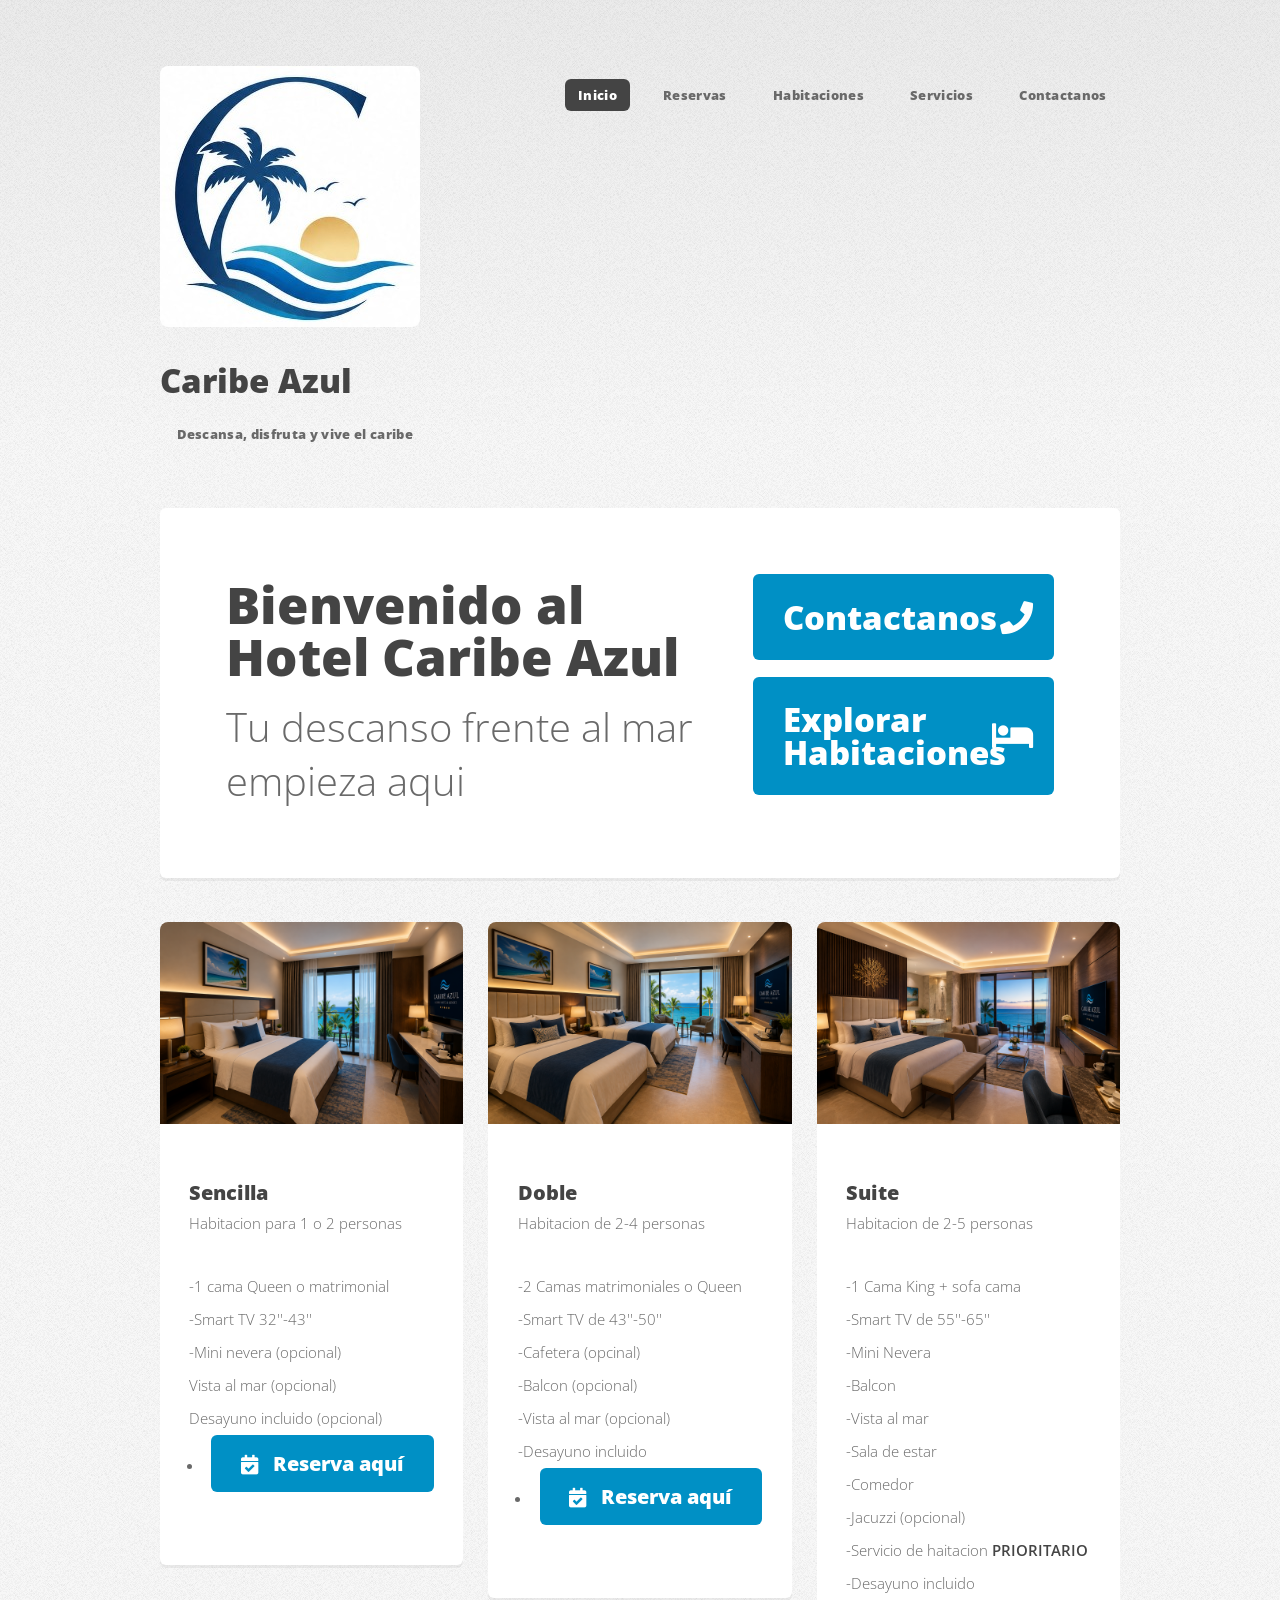
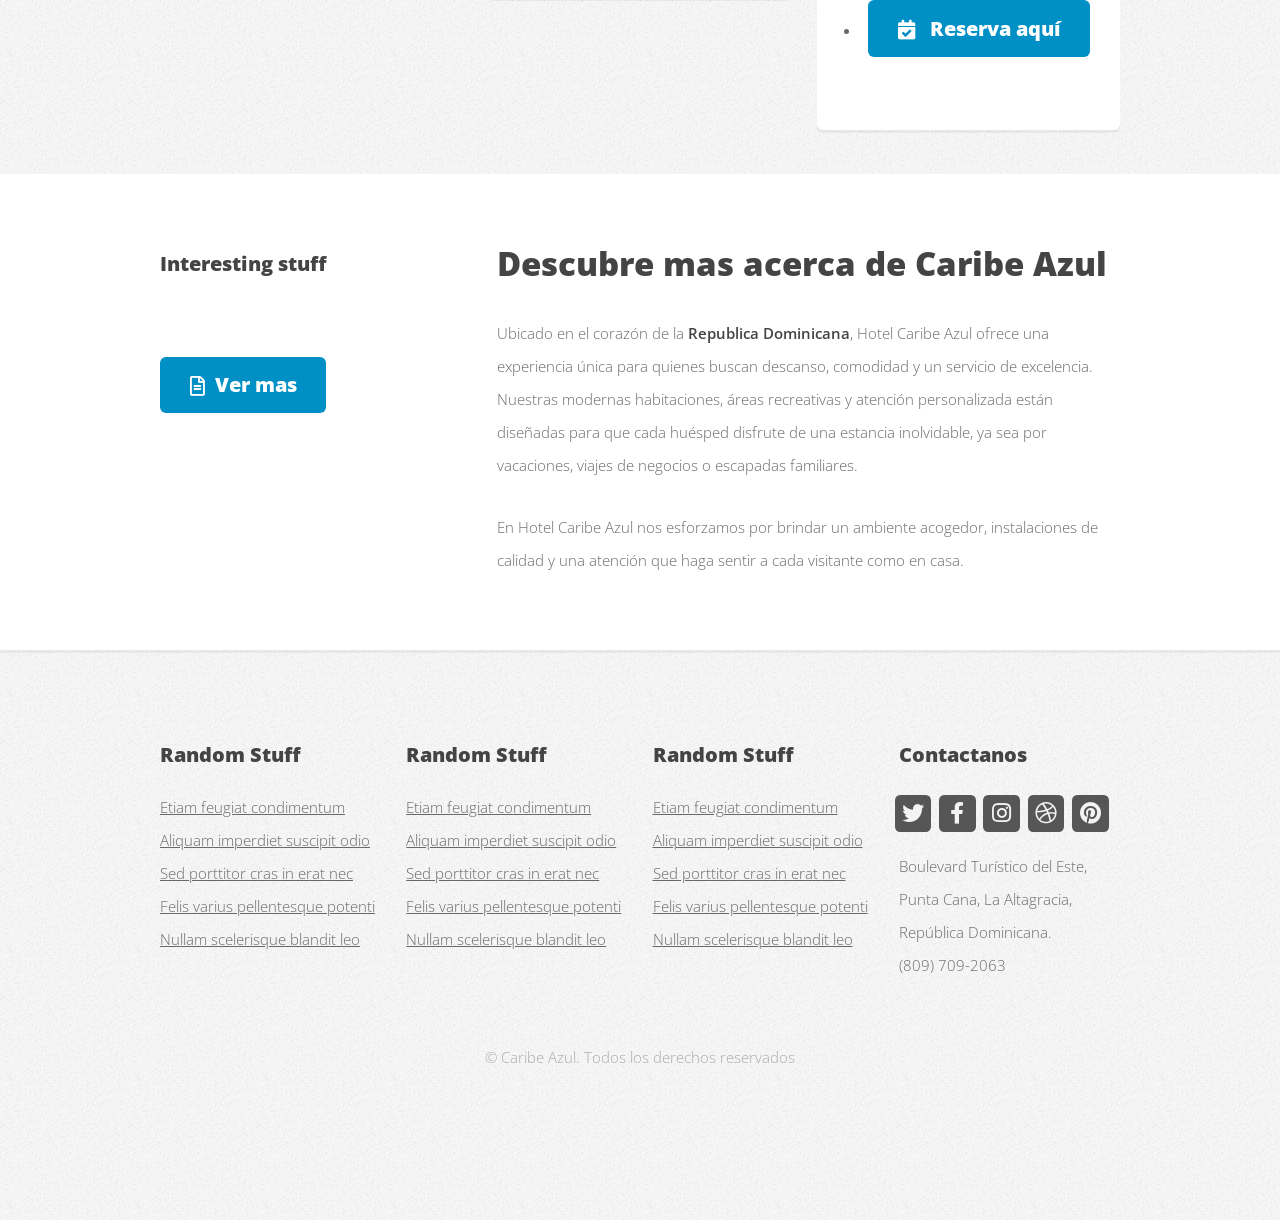
==== commit fc17bda2: "Revise index.html for Hotel Caribe Azul Updated the HTML structure and content for Hotel Caribe Azul" ====
--- a/index.html
+++ b/index.html
@@ -6,7 +6,7 @@
 -->
 <html>
 	<head>
-		<title>Verti by HTML5 UP</title>
+		<title>Hotel Caribe Azul</title>
 		<meta charset="utf-8" />
 		<meta name="viewport" content="width=device-width, initial-scale=1, user-scalable=no" />
 		<link rel="stylesheet" href="assets/css/main.css" />
@@ -21,7 +21,7 @@
 						<!-- Logo -->
 							<div id="logo">
 								<a href="#" class="image featured"><img src="images/caribeazul4.jpeg" alt="Logo"></a><h2>Caribe Azul</h2>
-								<span>Descansa, disfruta y vive el caribe</span>
+							<span>Descansa, disfruta y vive el caribe</span>
 							</div>
 
 						<!-- Nav -->
@@ -160,13 +160,13 @@
 											<h3>Interesting stuff</h3>
 											<div class="grid">
 												<div class="row gtr-50">
-													<div class="col-6"><a href="#" class="image fit"><img src="images/pic04.jpg" alt="" /></a></div>
-													<div class="col-6"><a href="#" class="image fit"><img src="images/pic05.jpg" alt="" /></a></div>
-													<div class="col-6"><a href="#" class="image fit"><img src="images/pic06.jpg" alt="" /></a></div>
-													<div class="col-6"><a href="#" class="image fit"><img src="images/pic07.jpg" alt="" /></a></div>
+													<div class="col-6"><a href="#" class="image fit"><img src="images/evento.png" alt="" /></a></div>
+													<div class="col-6"><a href="#" class="image fit"><img src="images/piscina.png" alt="" /></a></div>
+													<div class="col-6"><a href="#" class="image fit"><img src="images/playa.png" alt="" /></a></div>
+													<div class="col-6"><a href="#" class="image fit"><img src="images/restaurante.png" alt="" /></a></div>
 												</div>
 											</div>
-											<a href="#" class="button icon fa-file-alt">More</a>
+											<a href="#" class="button icon fa-file-alt">Ver mas</a>
 										</section>
 									</div>
 
@@ -176,11 +176,9 @@
 								<!-- Content -->
 									<div id="content">
 										<section class="last">
-											<h2>So what's this all about?</h2>
-											<p>This is <strong>Verti</strong>, a free and fully responsive HTML5 site template by <a href="http://html5up.net">HTML5 UP</a>.
-											Verti is released under the <a href="http://html5up.net/license">Creative Commons Attribution license</a>, so feel free to use it for any personal or commercial project you might have going on (just don't forget to credit us for the design!)</p>
-											<p>Phasellus quam turpis, feugiat sit amet ornare in, hendrerit in lectus. Praesent semper bibendum ipsum, et tristique augue fringilla eu. Vivamus id risus vel dolor auctor euismod quis eget mi. Etiam eu ante risus. Aliquam erat volutpat. Aliquam luctus mattis lectus sit amet phasellus quam turpis.</p>
-											<a href="#" class="button icon solid fa-arrow-circle-right">Continue Reading</a>
+											<h2>Descubre mas acerca de Caribe Azul</h2>
+											<p>Ubicado en el corazón de la <strong>Republica Dominicana</strong>, Hotel Caribe Azul ofrece una experiencia única para quienes buscan descanso, comodidad y un servicio de excelencia. Nuestras modernas habitaciones, áreas recreativas y atención personalizada están diseñadas para que cada huésped disfrute de una estancia inolvidable, ya sea por vacaciones, viajes de negocios o escapadas familiares.</p>
+											<p>En Hotel Caribe Azul nos esforzamos por brindar un ambiente acogedor, instalaciones de calidad y una atención que haga sentir a cada visitante como en casa.</p>
 										</section>
 									</div>
 
@@ -243,7 +241,7 @@
 
 								<!-- Contact -->
 									<section class="widget contact last">
-										<h3>Contact Us</h3>
+										<h3>Contactanos</h3>
 										<ul>
 											<li><a href="#" class="icon brands fa-twitter"><span class="label">Twitter</span></a></li>
 											<li><a href="#" class="icon brands fa-facebook-f"><span class="label">Facebook</span></a></li>
@@ -251,8 +249,9 @@
 											<li><a href="#" class="icon brands fa-dribbble"><span class="label">Dribbble</span></a></li>
 											<li><a href="#" class="icon brands fa-pinterest"><span class="label">Pinterest</span></a></li>
 										</ul>
-										<p>1234 Fictional Road<br />
-										Nashville, TN 00000<br />
+										<p>Boulevard Turístico del Este,<br />
+										Punta Cana, La Altagracia,<br />
+											República Dominicana.</br>	
 										(809) 709-2063</p>
 									</section>
 
@@ -282,4 +281,4 @@
 			<script src="assets/js/main.js"></script>
 
 	</body>
-</html>+</html>
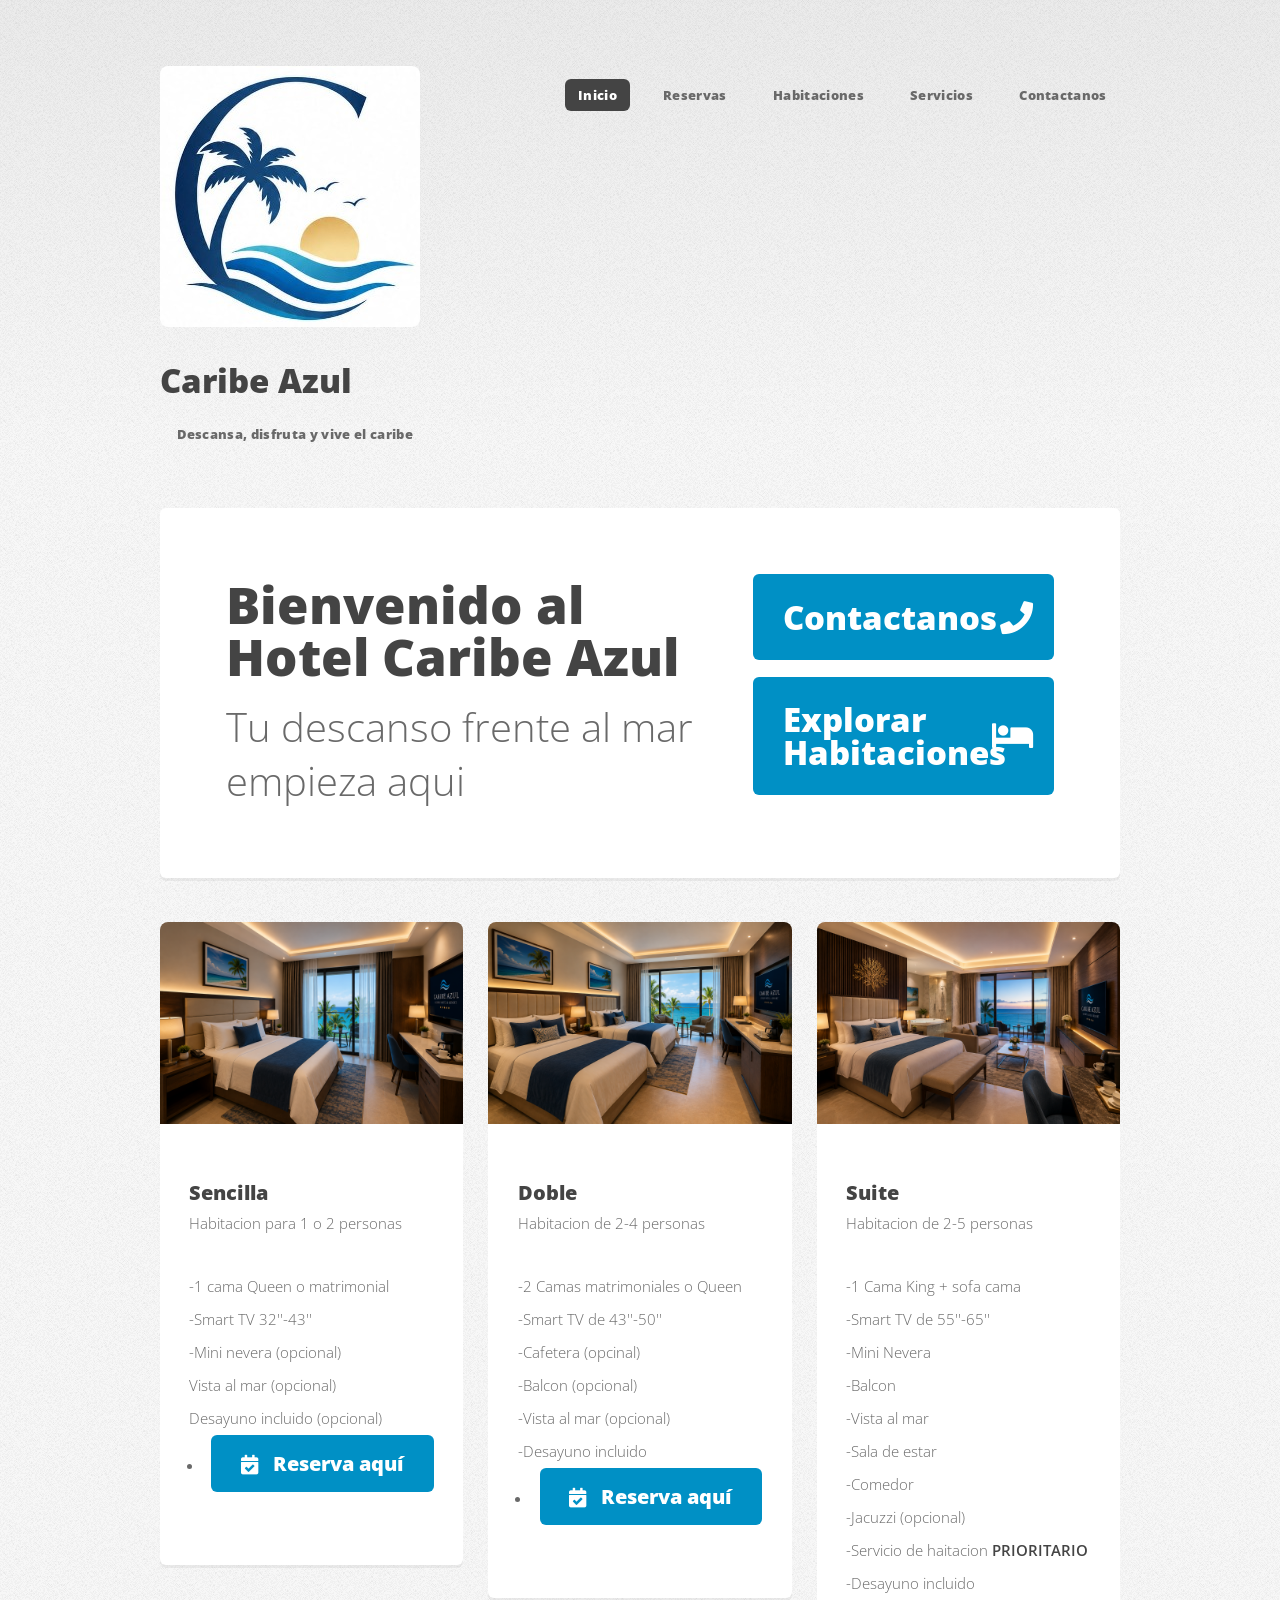
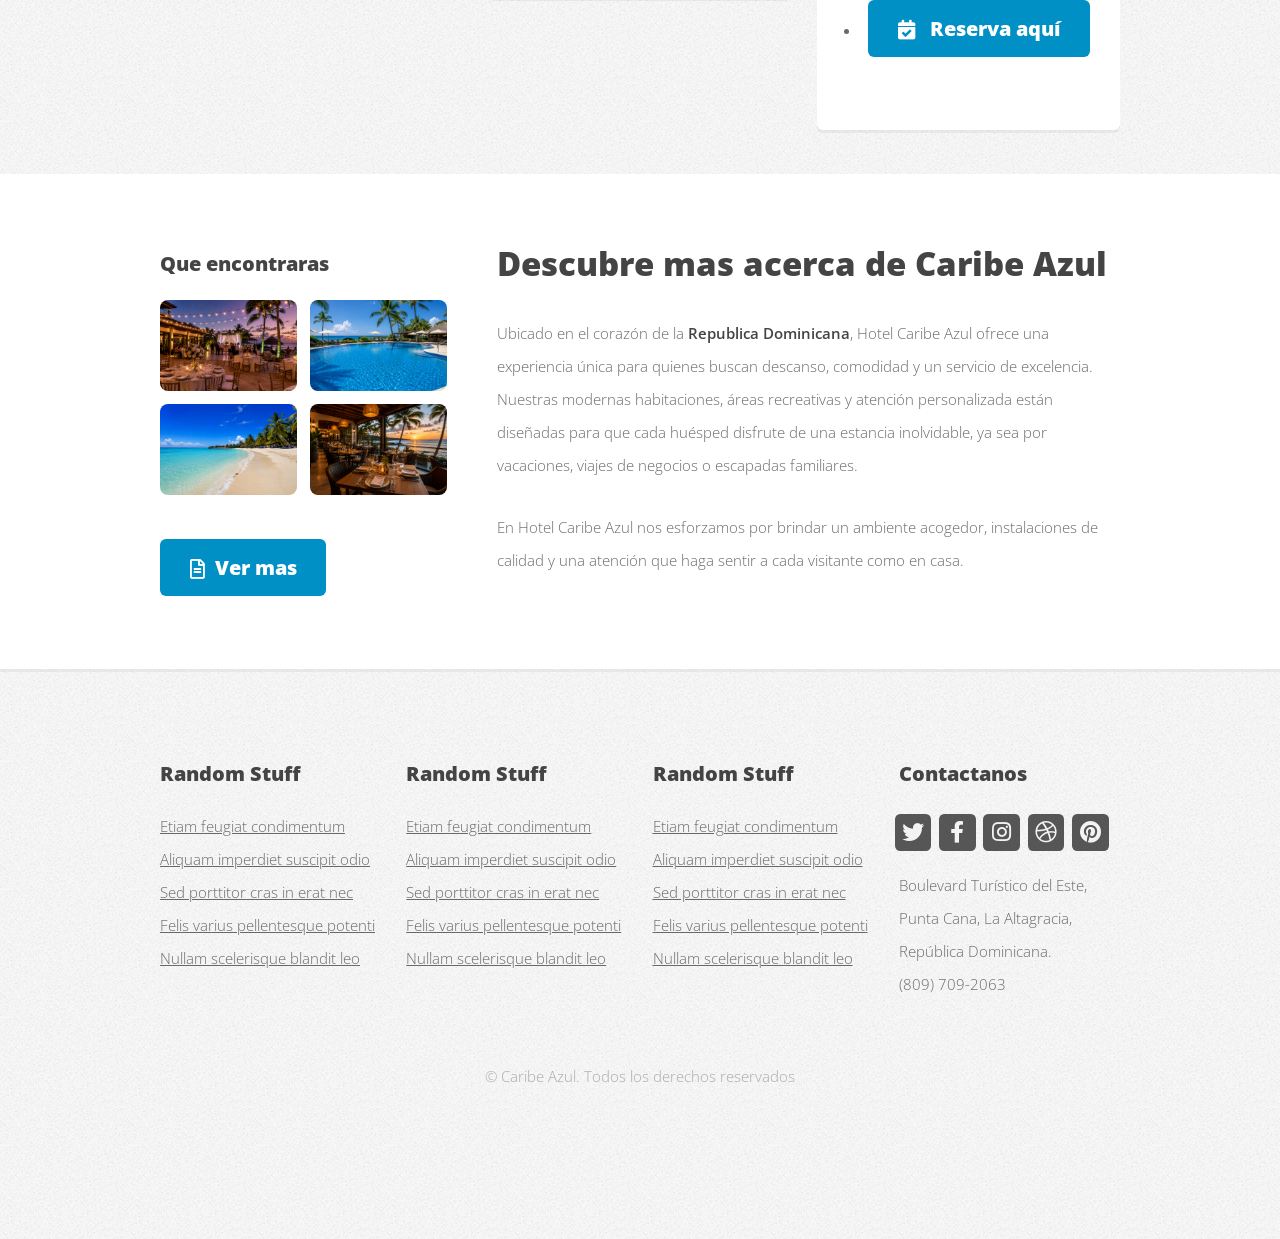
==== commit 747d4963: "Update index.html" ====
--- a/index.html
+++ b/index.html
@@ -157,7 +157,7 @@
 								<!-- Sidebar -->
 									<div id="sidebar">
 										<section class="widget thumbnails">
-											<h3>Interesting stuff</h3>
+											<h3>Que encontraras</h3>
 											<div class="grid">
 												<div class="row gtr-50">
 													<div class="col-6"><a href="#" class="image fit"><img src="images/evento.png" alt="" /></a></div>
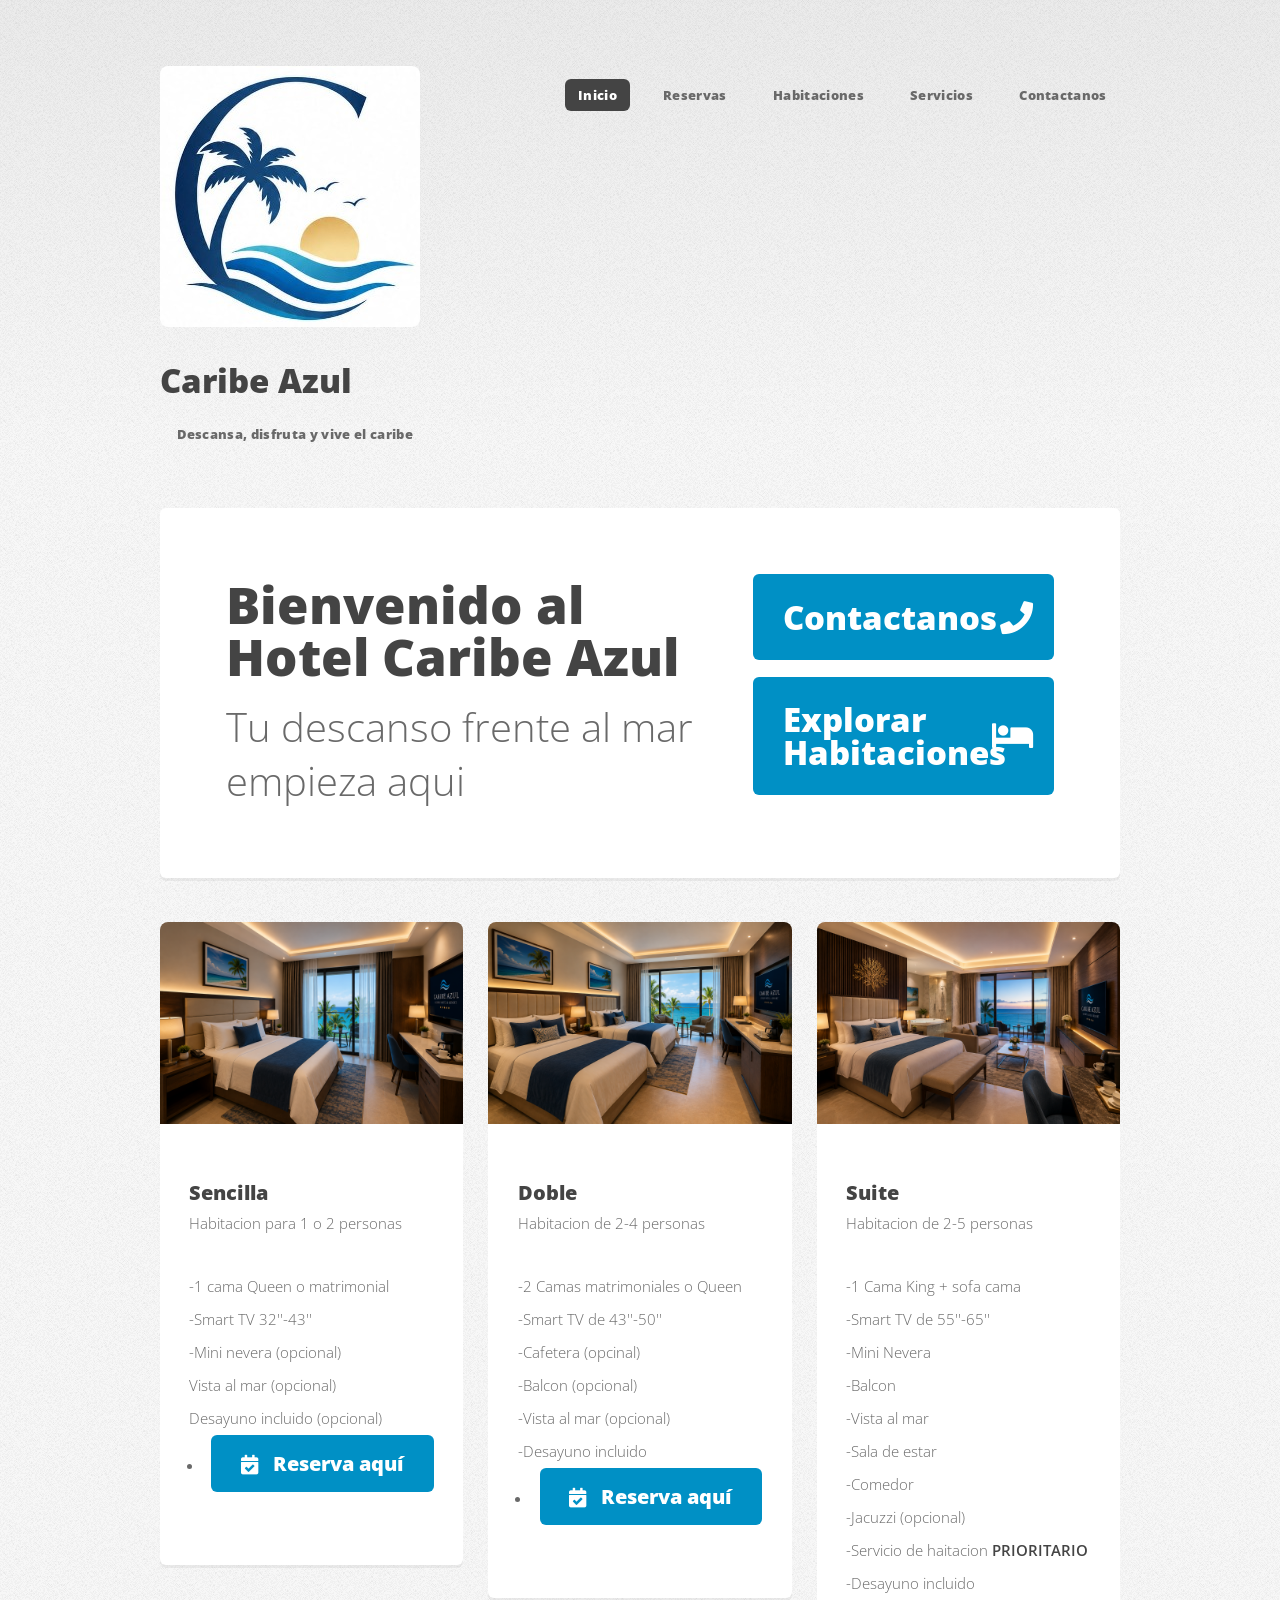
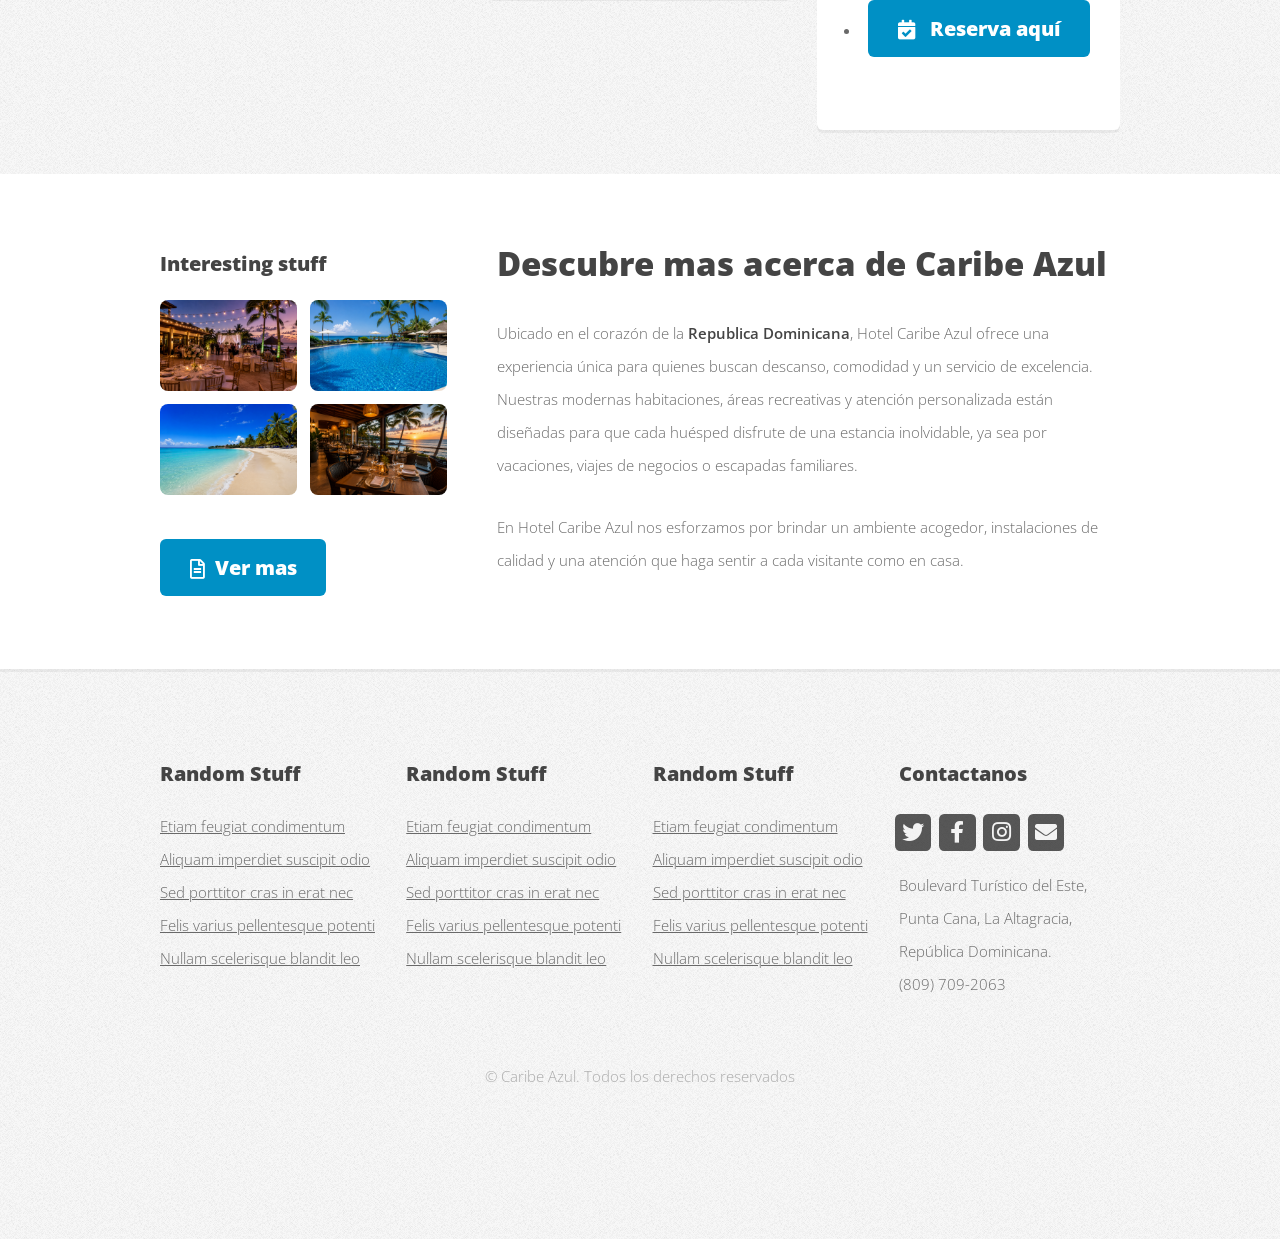
==== commit 33a7cd3a: "Add files via upload" ====
--- a/index.html
+++ b/index.html
@@ -31,14 +31,14 @@
 									<li>
 										<a href="#">Reservas</a>
 										<ul>
-											<li><a href="#">Reservar habitacion</a></li>
+											<li><a href="reservacion.html">Reservar habitacion</a></li>
 											<li><a href="#">Consultar reserva</a></li>
 											<li><a href="#">Politicas de cancelacion</a></li>
 										</ul>
 									</li>
 									<li><a href="left-sidebar.html">Habitaciones</a></li>
-									<li><a href="right-sidebar.html">Servicios</a></li>
-									<li><a href="no-sidebar.html">Contactanos</a></li>
+									<li><a href="servicios.html">Servicios</a></li>
+									<li><a href="contactanos.html">Contactanos</a></li>
 								</ul>
 							</nav>
 
@@ -85,7 +85,7 @@
 											<p>Vista al mar (opcional)</p>
 											<p>Desayuno incluido (opcional)</p>
 											<ul>
-									            <li><a href="#" <a href="#reservas" class="button icon solid fa-calendar-check">
+									            <li><a href="reservacion.html" <a href="#reservas" class="button icon solid fa-calendar-check">
                                                   Reserva aquí</a></li>
 										    </ul>
 										</div>
@@ -109,7 +109,7 @@
 											<p>-Vista al mar (opcional)</p>
 											<p>-Desayuno incluido</p>
 											<ul>
-									            <li><a href="#" <a href="#reservas" class="button icon solid fa-calendar-check">
+									            <li><a href="reservacion.html" <a href="#reservas" class="button icon solid fa-calendar-check">
                                                   Reserva aquí</a></li>
 										    </ul>
 										</div>
@@ -137,7 +137,7 @@
 											<p>-Servicio de haitacion <b>PRIORITARIO</b></p>
 											<p>-Desayuno incluido</p>
 											<ul>
-									            <li><a href="#" <a href="#reservas" class="button icon solid fa-calendar-check">
+									            <li><a href="reservacion.html" <a href="#reservas" class="button icon solid fa-calendar-check">
                                                   Reserva aquí</a></li>
 										    </ul>
 										</div>
@@ -157,7 +157,7 @@
 								<!-- Sidebar -->
 									<div id="sidebar">
 										<section class="widget thumbnails">
-											<h3>Que encontraras</h3>
+											<h3>Interesting stuff</h3>
 											<div class="grid">
 												<div class="row gtr-50">
 													<div class="col-6"><a href="#" class="image fit"><img src="images/evento.png" alt="" /></a></div>
@@ -166,7 +166,7 @@
 													<div class="col-6"><a href="#" class="image fit"><img src="images/restaurante.png" alt="" /></a></div>
 												</div>
 											</div>
-											<a href="#" class="button icon fa-file-alt">Ver mas</a>
+											<a href="servicios.html" class="button icon fa-file-alt">Ver mas</a>
 										</section>
 									</div>
 
@@ -246,8 +246,7 @@
 											<li><a href="#" class="icon brands fa-twitter"><span class="label">Twitter</span></a></li>
 											<li><a href="#" class="icon brands fa-facebook-f"><span class="label">Facebook</span></a></li>
 											<li><a href="#" class="icon brands fa-instagram"><span class="label">Instagram</span></a></li>
-											<li><a href="#" class="icon brands fa-dribbble"><span class="label">Dribbble</span></a></li>
-											<li><a href="#" class="icon brands fa-pinterest"><span class="label">Pinterest</span></a></li>
+											<li><a href="https://mail.google.com/mail/?view=cm&fs=1&to=hotelcaribeazuldr@gmail.com" target="_blank" class="icon solid fa-envelope"><span class="label">Gmail</span></a></li>
 										</ul>
 										<p>Boulevard Turístico del Este,<br />
 										Punta Cana, La Altagracia,<br />
@@ -281,4 +280,4 @@
 			<script src="assets/js/main.js"></script>
 
 	</body>
-</html>
+</html>
--- a/assets/css/main.css
+++ b/assets/css/main.css
@@ -2688,4 +2688,117 @@
 	}
 html{
     scroll-behavior: smooth;
+	
+}
+/* ==========================================
+   FORMULARIO DE RESERVAS
+========================================== */
+
+.campo-reserva {
+    background: #ffffff;
+    border: 2px solid #dbe7f0;
+    border-radius: 15px;
+    padding: 12px 18px;
+    box-shadow: 0 8px 20px rgba(0, 0, 0, 0.08);
+    transition: all 0.3s ease;
+    margin-bottom: 20px;
+}
+
+.campo-reserva:hover {
+    border-color: #2d7fb8;
+    box-shadow: 0 10px 25px rgba(45, 127, 184, 0.18);
+}
+
+.campo-reserva input {
+    width: 100%;
+    border: none;
+    background: transparent;
+    font-size: 16px;
+    color: #333;
+    outline: none;
+    padding: 5px 0;
+}
+
+.campo-reserva input::-webkit-calendar-picker-indicator {
+    cursor: pointer;
+    transform: scale(1.3);
+    opacity: .8;
+}
+
+.campo-reserva input::-webkit-calendar-picker-indicator:hover {
+    opacity: 1;
+}
+
+label {
+    display: block;
+    margin-bottom: 8px;
+    font-weight: 600;
+    color: #2d3b4f;
+}
+/* =====================================
+   CALENDARIO MODERNO
+===================================== */
+
+.flatpickr-input{
+    background:#fff;
+    border:2px solid #d6e6f2 !important;
+    border-radius:12px;
+    padding:15px;
+    font-size:16px;
+    transition:.3s;
+}
+
+.flatpickr-input:focus{
+    border-color:#2196F3 !important;
+    box-shadow:0 0 15px rgba(33,150,243,.25);
+}
+
+.flatpickr-calendar{
+    border:none;
+    border-radius:18px;
+    box-shadow:0 18px 40px rgba(0,0,0,.18);
+    overflow:hidden;
+}
+
+.flatpickr-months{
+    background:#1b6ca8;
+}
+
+.flatpickr-current-month{
+    color:white;
+}
+
+.flatpickr-weekday{
+    color:#1b6ca8;
+    font-weight:bold;
+}
+
+.flatpickr-day.selected{
+    background:#1b6ca8;
+    border-color:#1b6ca8;
+}
+
+.flatpickr-day.today{
+    border-color:#1b6ca8;
+}
+
+.flatpickr-day:hover{
+    background:#d7ecfa;
+}
+select {
+    border-radius: 8px;
+    border: 1px solid #ccc;
+    padding: 0.75em;
+    font-size: 1em;
+    background: #fff;
+    transition: all .3s ease;
+}
+
+select:hover {
+    border-color: #1e90ff;
+}
+
+select:focus {
+    border-color: #0077cc;
+    box-shadow: 0 0 8px rgba(0,119,204,.3);
 }
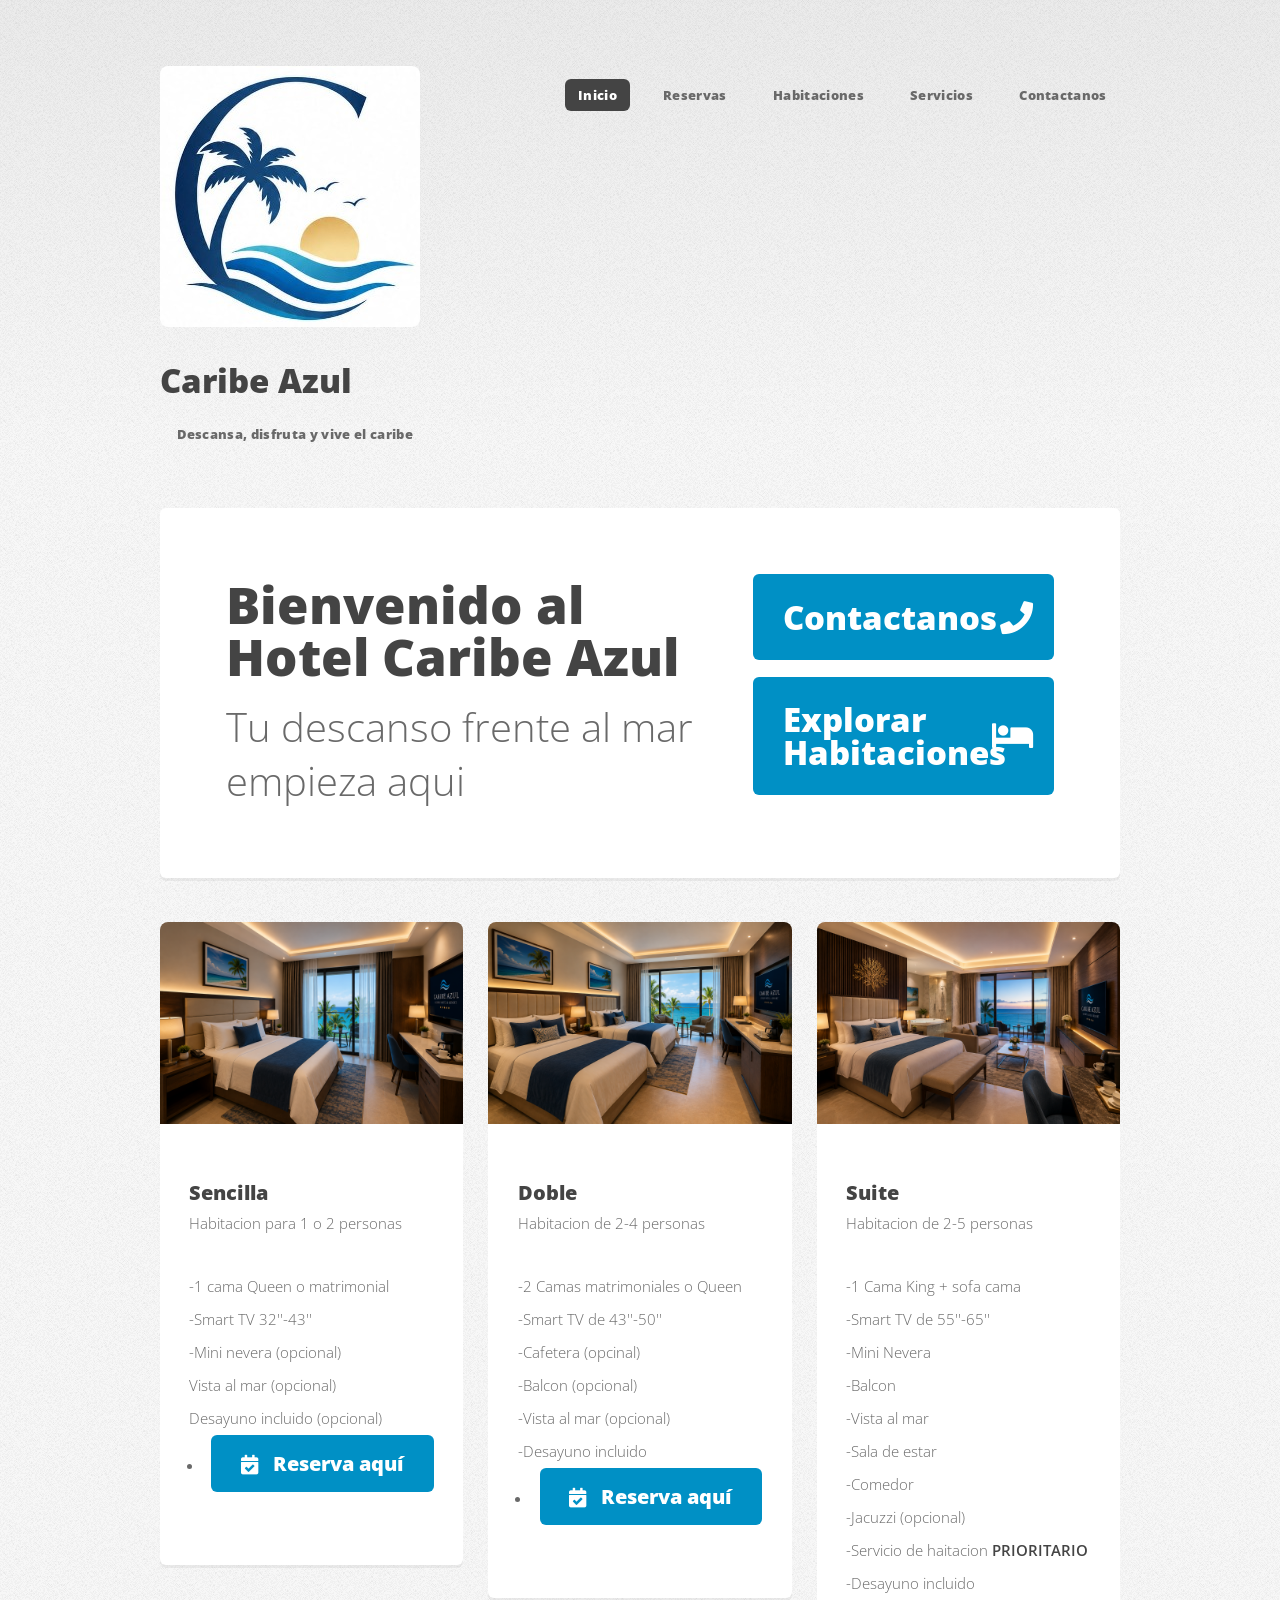
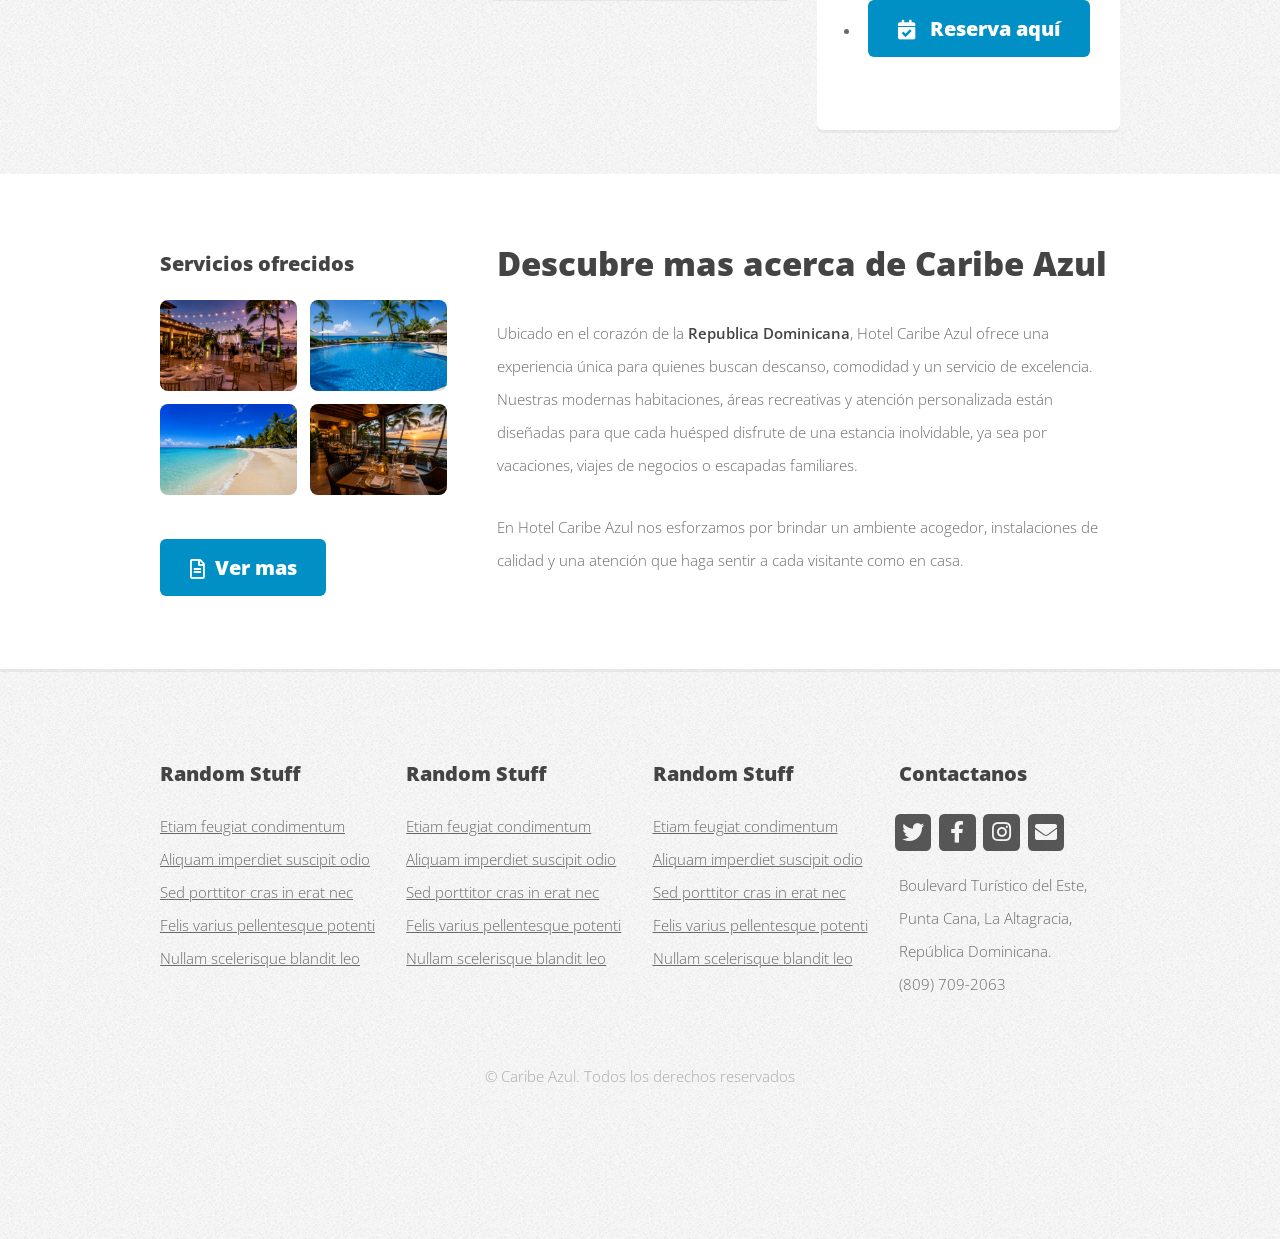
==== commit 589ee4b6: "Restore index.html to original state" ====
--- a/index.html
+++ b/index.html
@@ -36,7 +36,7 @@
 											<li><a href="#">Politicas de cancelacion</a></li>
 										</ul>
 									</li>
-									<li><a href="left-sidebar.html">Habitaciones</a></li>
+									<li><a href="Index.html">Habitaciones</a></li>
 									<li><a href="servicios.html">Servicios</a></li>
 									<li><a href="contactanos.html">Contactanos</a></li>
 								</ul>
@@ -157,7 +157,7 @@
 								<!-- Sidebar -->
 									<div id="sidebar">
 										<section class="widget thumbnails">
-											<h3>Interesting stuff</h3>
+											<h3>Servicios ofrecidos</h3>
 											<div class="grid">
 												<div class="row gtr-50">
 													<div class="col-6"><a href="#" class="image fit"><img src="images/evento.png" alt="" /></a></div>
@@ -280,4 +280,4 @@
 			<script src="assets/js/main.js"></script>
 
 	</body>
-</html>+</html>
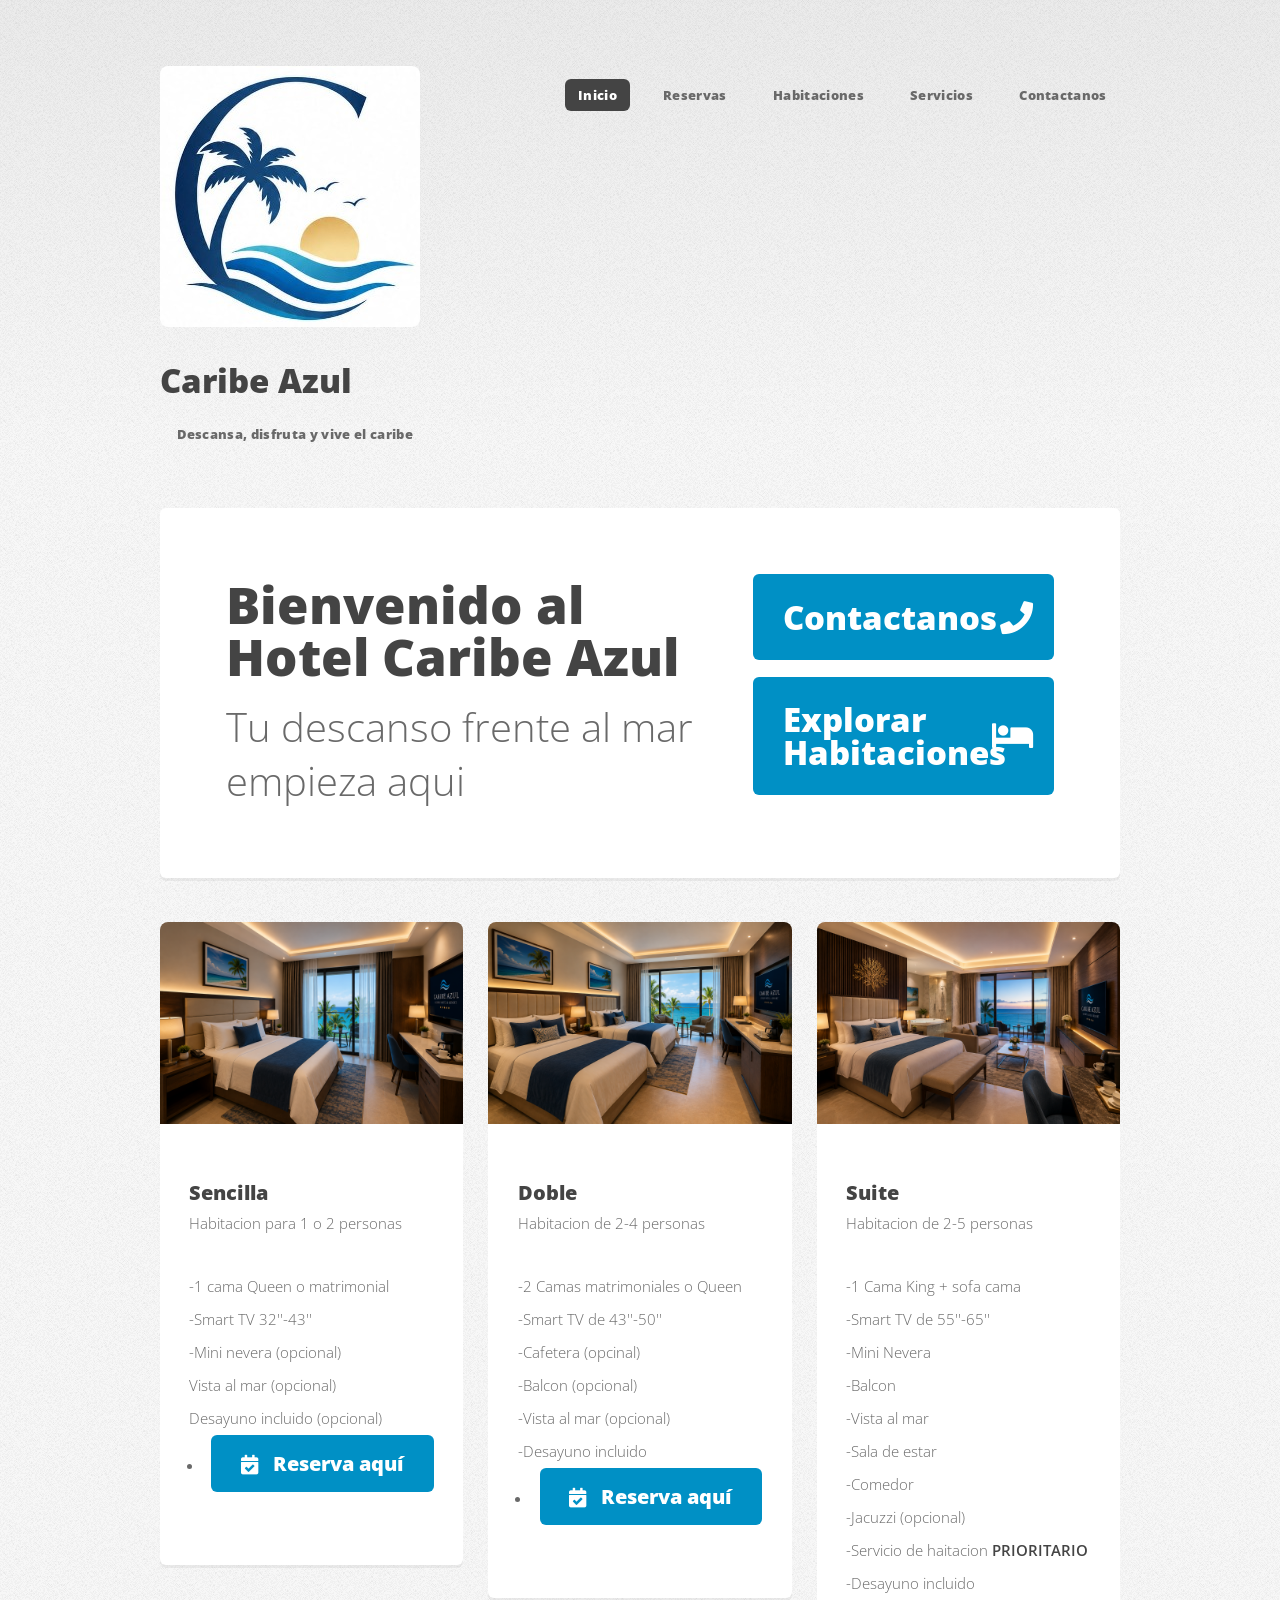
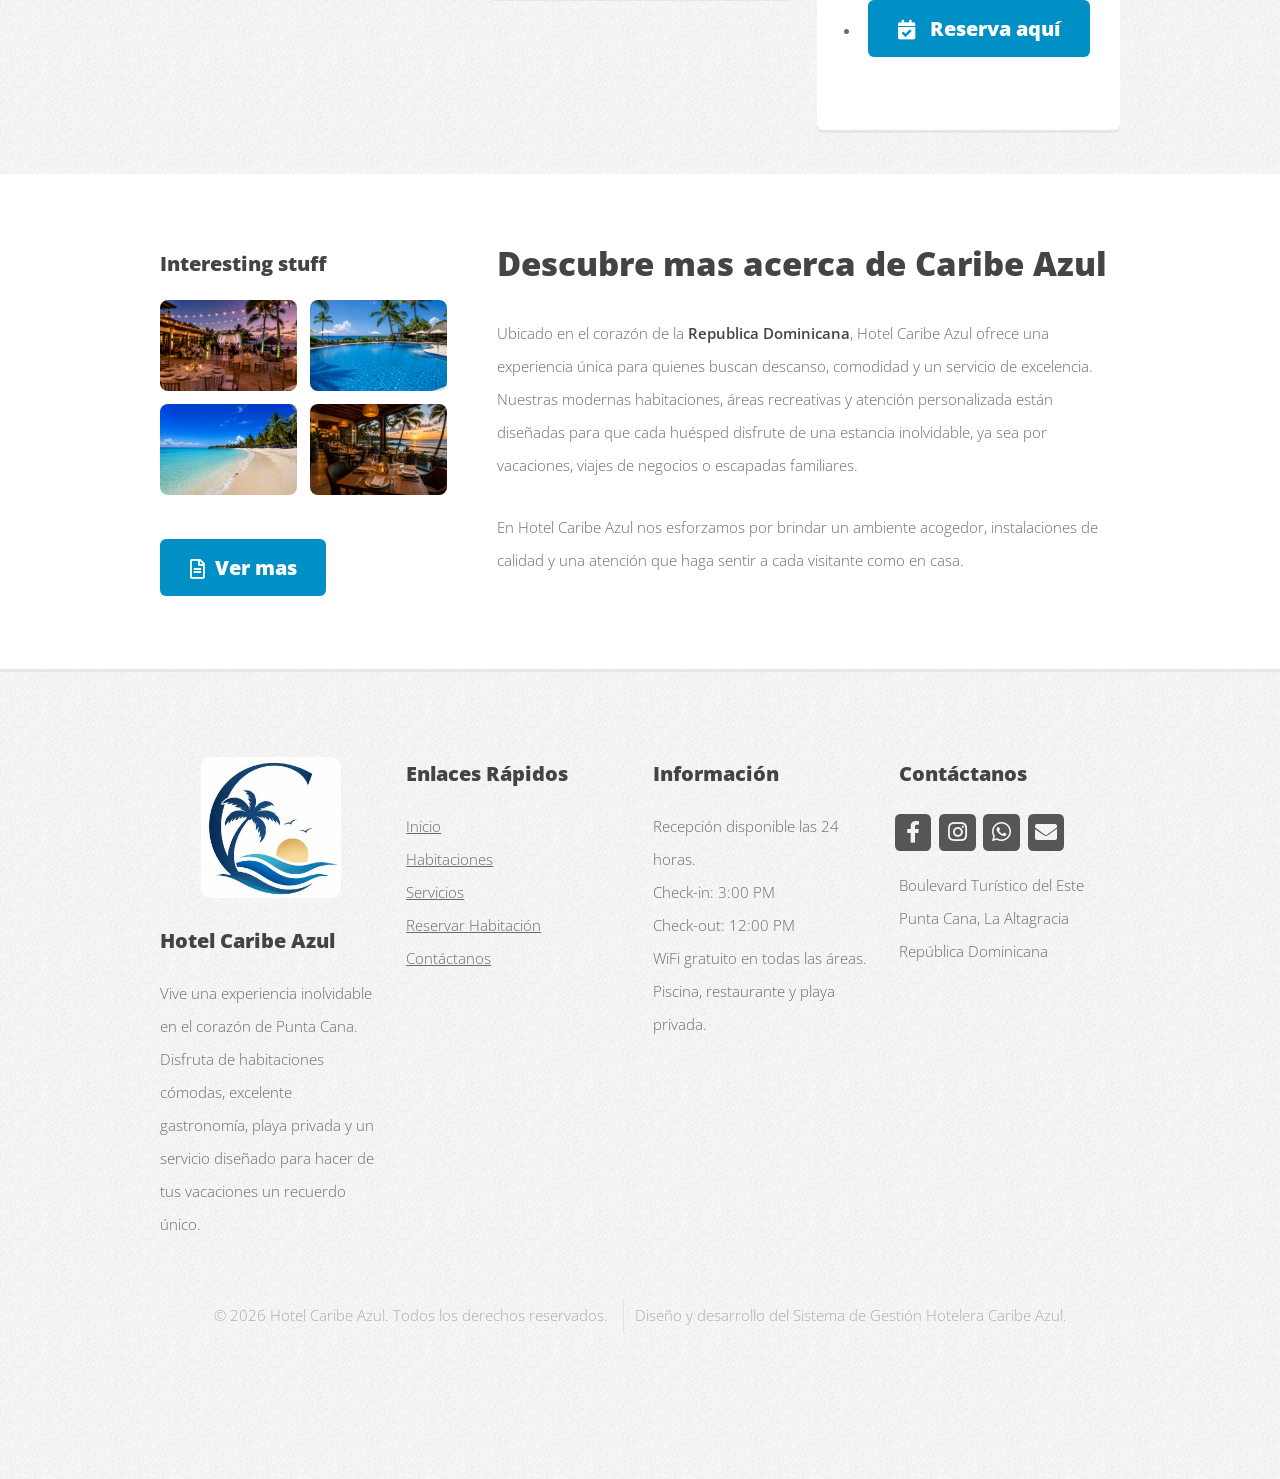
==== commit bb93d396: "Add files via upload" ====
--- a/index.html
+++ b/index.html
@@ -32,11 +32,11 @@
 										<a href="#">Reservas</a>
 										<ul>
 											<li><a href="reservacion.html">Reservar habitacion</a></li>
-											<li><a href="#">Consultar reserva</a></li>
-											<li><a href="#">Politicas de cancelacion</a></li>
+											<li><a href="consulta.html">Consultar reserva</a></li>
+											<li><a href="politicas.html">Politicas de cancelacion</a></li>
 										</ul>
 									</li>
-									<li><a href="Index.html">Habitaciones</a></li>
+									<li><a href="habitaciones.html">Habitaciones</a></li>
 									<li><a href="servicios.html">Servicios</a></li>
 									<li><a href="contactanos.html">Contactanos</a></li>
 								</ul>
@@ -157,7 +157,7 @@
 								<!-- Sidebar -->
 									<div id="sidebar">
 										<section class="widget thumbnails">
-											<h3>Servicios ofrecidos</h3>
+											<h3>Interesting stuff</h3>
 											<div class="grid">
 												<div class="row gtr-50">
 													<div class="col-6"><a href="#" class="image fit"><img src="images/evento.png" alt="" /></a></div>
@@ -189,84 +189,170 @@
 
 			<!-- Footer -->
 				<div id="footer-wrapper">
-					<div id="contactanos"></div>
-					<footer id="footer" class="container">
-						<div class="row">
-							<div class="col-3 col-6-medium col-12-small">
-
-								<!-- Links -->
-									<section class="widget links">
-										<h3>Random Stuff</h3>
-										<ul class="style2">
-											<li><a href="#">Etiam feugiat condimentum</a></li>
-											<li><a href="#">Aliquam imperdiet suscipit odio</a></li>
-											<li><a href="#">Sed porttitor cras in erat nec</a></li>
-											<li><a href="#">Felis varius pellentesque potenti</a></li>
-											<li><a href="#">Nullam scelerisque blandit leo</a></li>
-										</ul>
-									</section>
-
-							</div>
-							<div class="col-3 col-6-medium col-12-small">
-
-								<!-- Links -->
-									<section class="widget links">
-										<h3>Random Stuff</h3>
-										<ul class="style2">
-											<li><a href="#">Etiam feugiat condimentum</a></li>
-											<li><a href="#">Aliquam imperdiet suscipit odio</a></li>
-											<li><a href="#">Sed porttitor cras in erat nec</a></li>
-											<li><a href="#">Felis varius pellentesque potenti</a></li>
-											<li><a href="#">Nullam scelerisque blandit leo</a></li>
-										</ul>
-									</section>
-
-							</div>
-							<div class="col-3 col-6-medium col-12-small">
-
-								<!-- Links -->
-									<section class="widget links">
-										<h3>Random Stuff</h3>
-										<ul class="style2">
-											<li><a href="#">Etiam feugiat condimentum</a></li>
-											<li><a href="#">Aliquam imperdiet suscipit odio</a></li>
-											<li><a href="#">Sed porttitor cras in erat nec</a></li>
-											<li><a href="#">Felis varius pellentesque potenti</a></li>
-											<li><a href="#">Nullam scelerisque blandit leo</a></li>
-										</ul>
-									</section>
-
-							</div>
-							<div class="col-3 col-6-medium col-12-small">
-
-								<!-- Contact -->
-									<section class="widget contact last">
-										<h3>Contactanos</h3>
-										<ul>
-											<li><a href="#" class="icon brands fa-twitter"><span class="label">Twitter</span></a></li>
-											<li><a href="#" class="icon brands fa-facebook-f"><span class="label">Facebook</span></a></li>
-											<li><a href="#" class="icon brands fa-instagram"><span class="label">Instagram</span></a></li>
-											<li><a href="https://mail.google.com/mail/?view=cm&fs=1&to=hotelcaribeazuldr@gmail.com" target="_blank" class="icon solid fa-envelope"><span class="label">Gmail</span></a></li>
-										</ul>
-										<p>Boulevard Turístico del Este,<br />
-										Punta Cana, La Altagracia,<br />
-											República Dominicana.</br>	
-										(809) 709-2063</p>
-									</section>
-
-							</div>
-						</div>
-						<div class="row">
-							<div class="col-12">
-								<div id="copyright">
-									<ul class="menu">
-										<li>&copy; Caribe Azul. Todos los derechos reservados</li>
-									</ul>
-								</div>
-							</div>
-						</div>
-					</footer>
-				</div>
+    <div id="contactanos"></div>
+
+    <footer id="footer" class="container">
+
+        <div class="row">
+
+            <!-- Hotel -->
+            <div class="col-3 col-6-medium col-12-small">
+
+                <section class="widget links">
+					<center>
+    <img src="images/caribeazul4.jpeg"
+         alt="Logo Hotel Caribe Azul"
+         style="width:140px; border-radius:10px; margin-bottom:15px;">
+</center>
+
+                    <h3>Hotel Caribe Azul</h3>
+
+                    <p>
+                        Vive una experiencia inolvidable en el corazón de
+                        Punta Cana. Disfruta de habitaciones cómodas,
+                        excelente gastronomía, playa privada y un servicio
+                        diseñado para hacer de tus vacaciones un recuerdo
+                        único.
+                    </p>
+
+                </section>
+
+            </div>
+
+            <!-- Enlaces -->
+            <div class="col-3 col-6-medium col-12-small">
+
+                <section class="widget links">
+
+                    <h3>Enlaces Rápidos</h3>
+
+                    <ul class="style2">
+
+                        <li><a href="index.html">Inicio</a></li>
+
+                        <li><a href="left-sidebar.html">Habitaciones</a></li>
+
+                        <li><a href="servicios.html">Servicios</a></li>
+
+                        <li><a href="reservacion.html">Reservar Habitación</a></li>
+
+                        <li><a href="contactanos.html">Contáctanos</a></li>
+
+                    </ul>
+
+                </section>
+
+            </div>
+
+            <!-- Información -->
+            <div class="col-3 col-6-medium col-12-small">
+
+                <section class="widget links">
+
+                    <h3>Información</h3>
+
+                    <ul class="style2">
+
+                        <li>Recepción disponible las 24 horas.</li>
+
+                        <li>Check-in: 3:00 PM</li>
+
+                        <li>Check-out: 12:00 PM</li>
+
+                        <li>WiFi gratuito en todas las áreas.</li>
+
+                        <li>Piscina, restaurante y playa privada.</li>
+
+                    </ul>
+
+                </section>
+
+            </div>
+
+            <!-- Contacto -->
+            <div class="col-3 col-6-medium col-12-small">
+
+                <section class="widget contact last">
+
+                    <h3>Contáctanos</h3>
+
+                    <ul>
+
+                        <li>
+                            <a href="#" class="icon brands fa-facebook-f">
+                                <span class="label">Facebook</span>
+                            </a>
+                        </li>
+
+                        <li>
+                            <a href="#" class="icon brands fa-instagram">
+                                <span class="label">Instagram</span>
+                            </a>
+                        </li>
+
+                        <li>
+                            <a href="https://wa.me/18097092063"
+                               target="_blank"
+                               class="icon brands fa-whatsapp">
+                                <span class="label">WhatsApp</span>
+                            </a>
+                        </li>
+
+                        <li>
+                            <a href="https://mail.google.com/mail/?view=cm&fs=1&to=hotelcaribeazuldr@gmail.com"
+                               target="_blank"
+                               class="icon solid fa-envelope">
+                                <span class="label">Correo</span>
+                            </a>
+                        </li>
+
+                    </ul>
+
+                    <p>
+
+                        Boulevard Turístico del Este<br>
+
+                        Punta Cana, La Altagracia<br>
+
+                        República Dominicana<br><br>
+
+                       
+
+                    </p>
+
+                </section>
+
+            </div>
+
+        </div>
+
+        <div class="row">
+
+            <div class="col-12">
+
+                <div id="copyright">
+
+                    <ul class="menu">
+
+                        <li>
+                            &copy; 2026 Hotel Caribe Azul. Todos los derechos reservados.
+                        </li>
+
+                        <li>
+                            Diseño y desarrollo del Sistema de Gestión Hotelera Caribe Azul.
+                        </li>
+
+                    </ul>
+
+                </div>
+
+            </div>
+
+        </div>
+
+    </footer>
+
+</div>
 
 			</div>
 
@@ -280,4 +366,4 @@
 			<script src="assets/js/main.js"></script>
 
 	</body>
-</html>
+</html>
